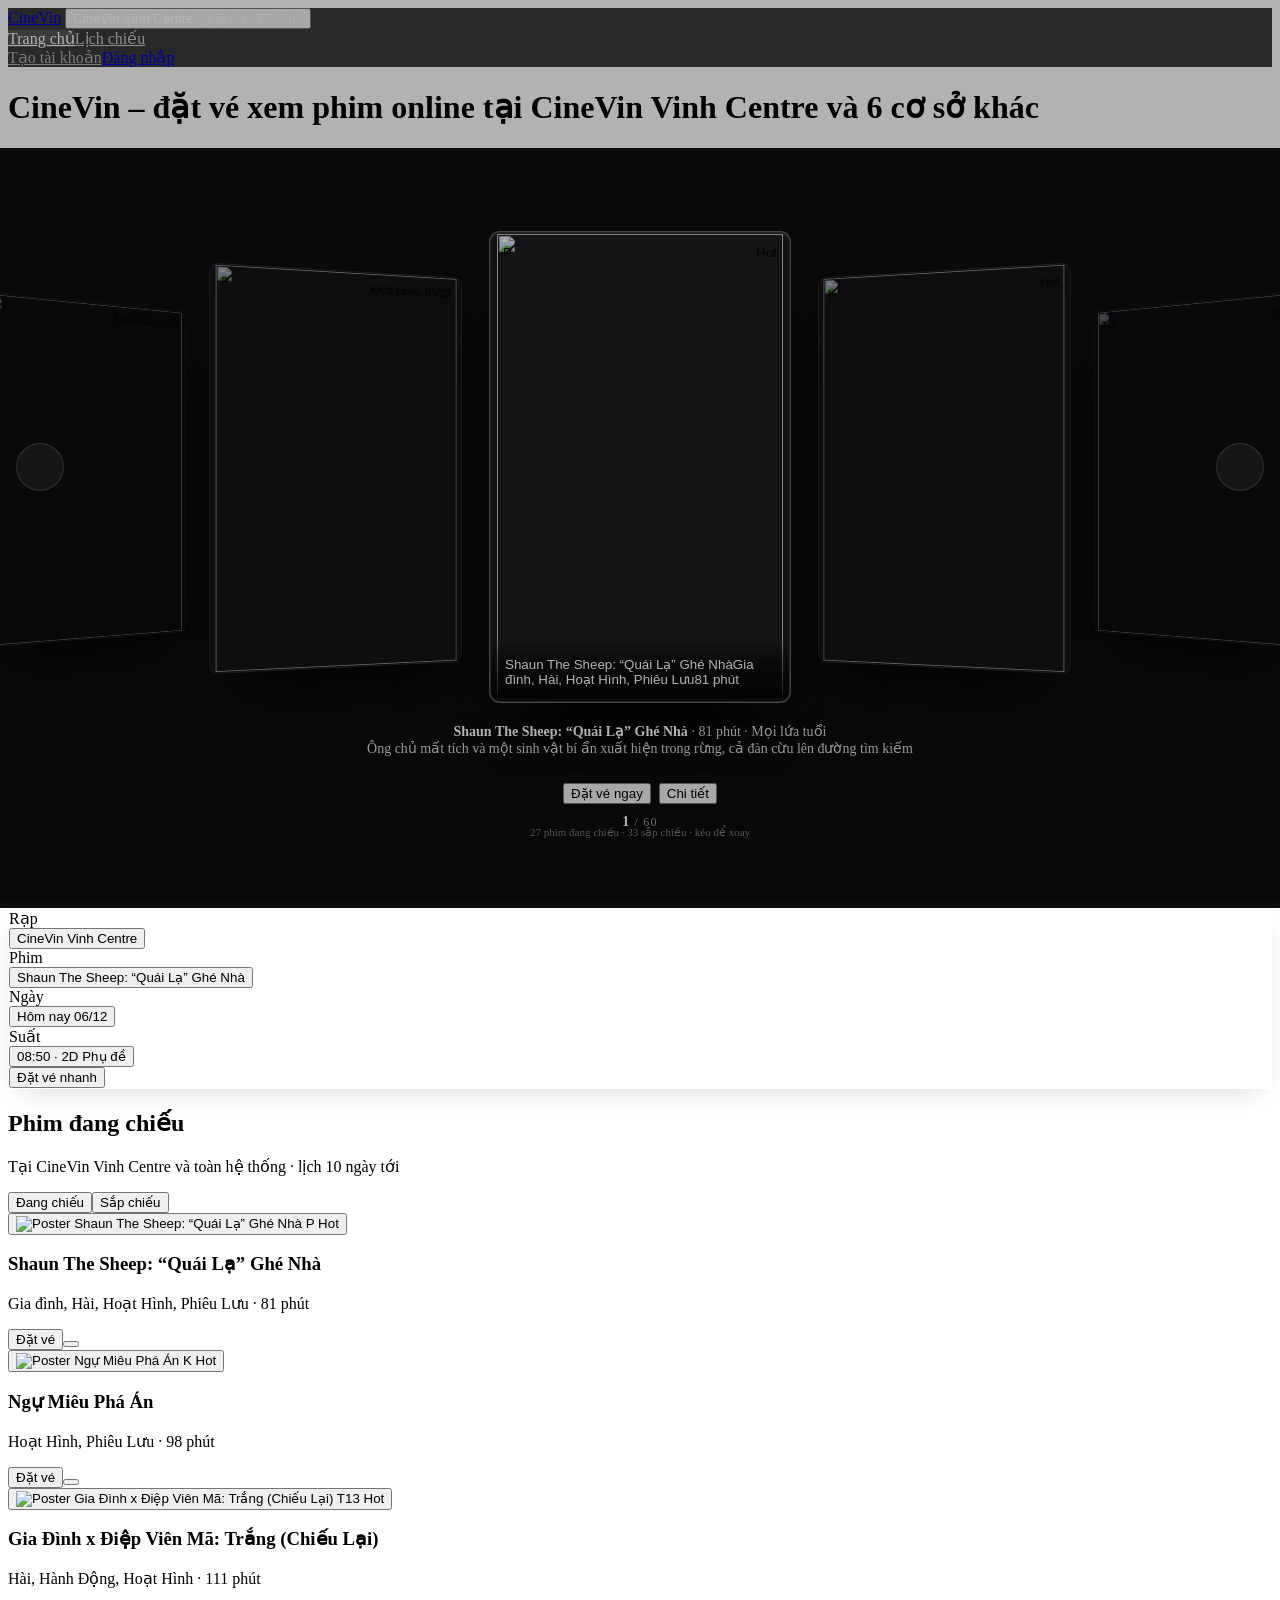
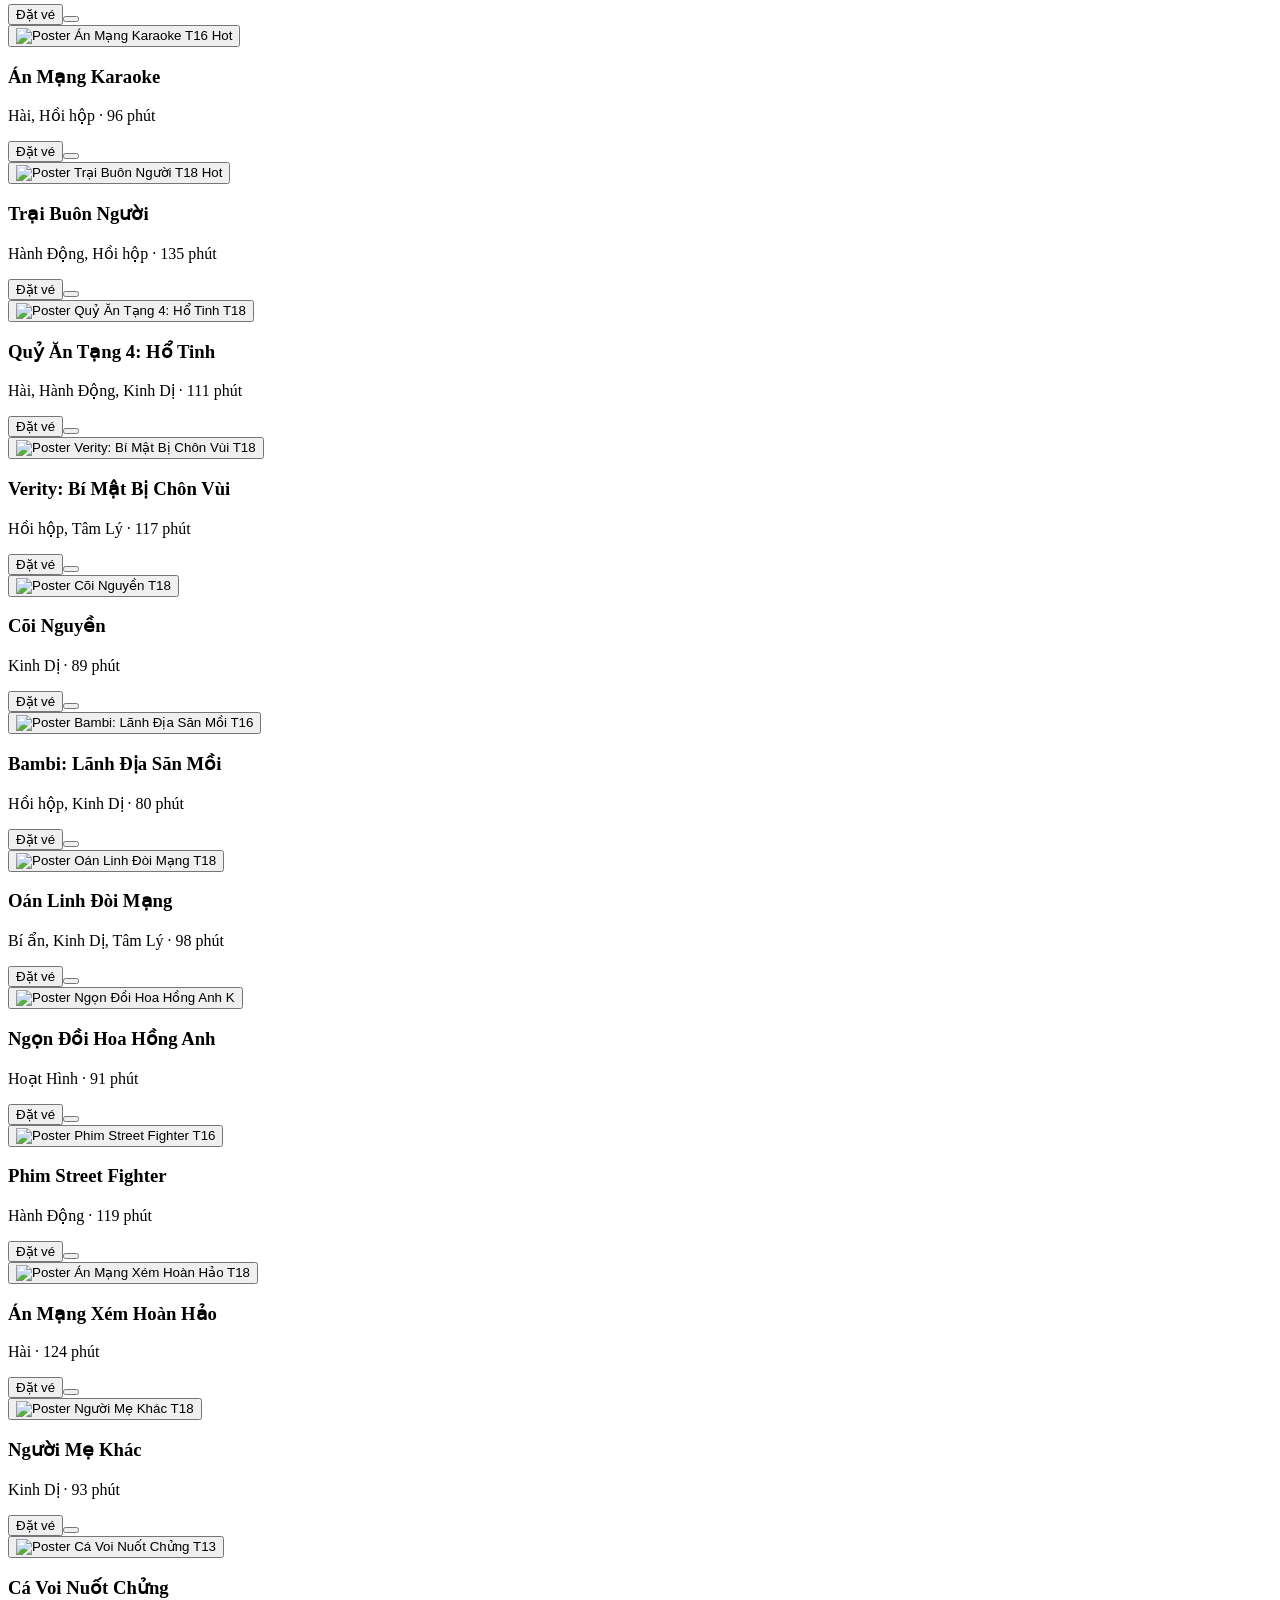
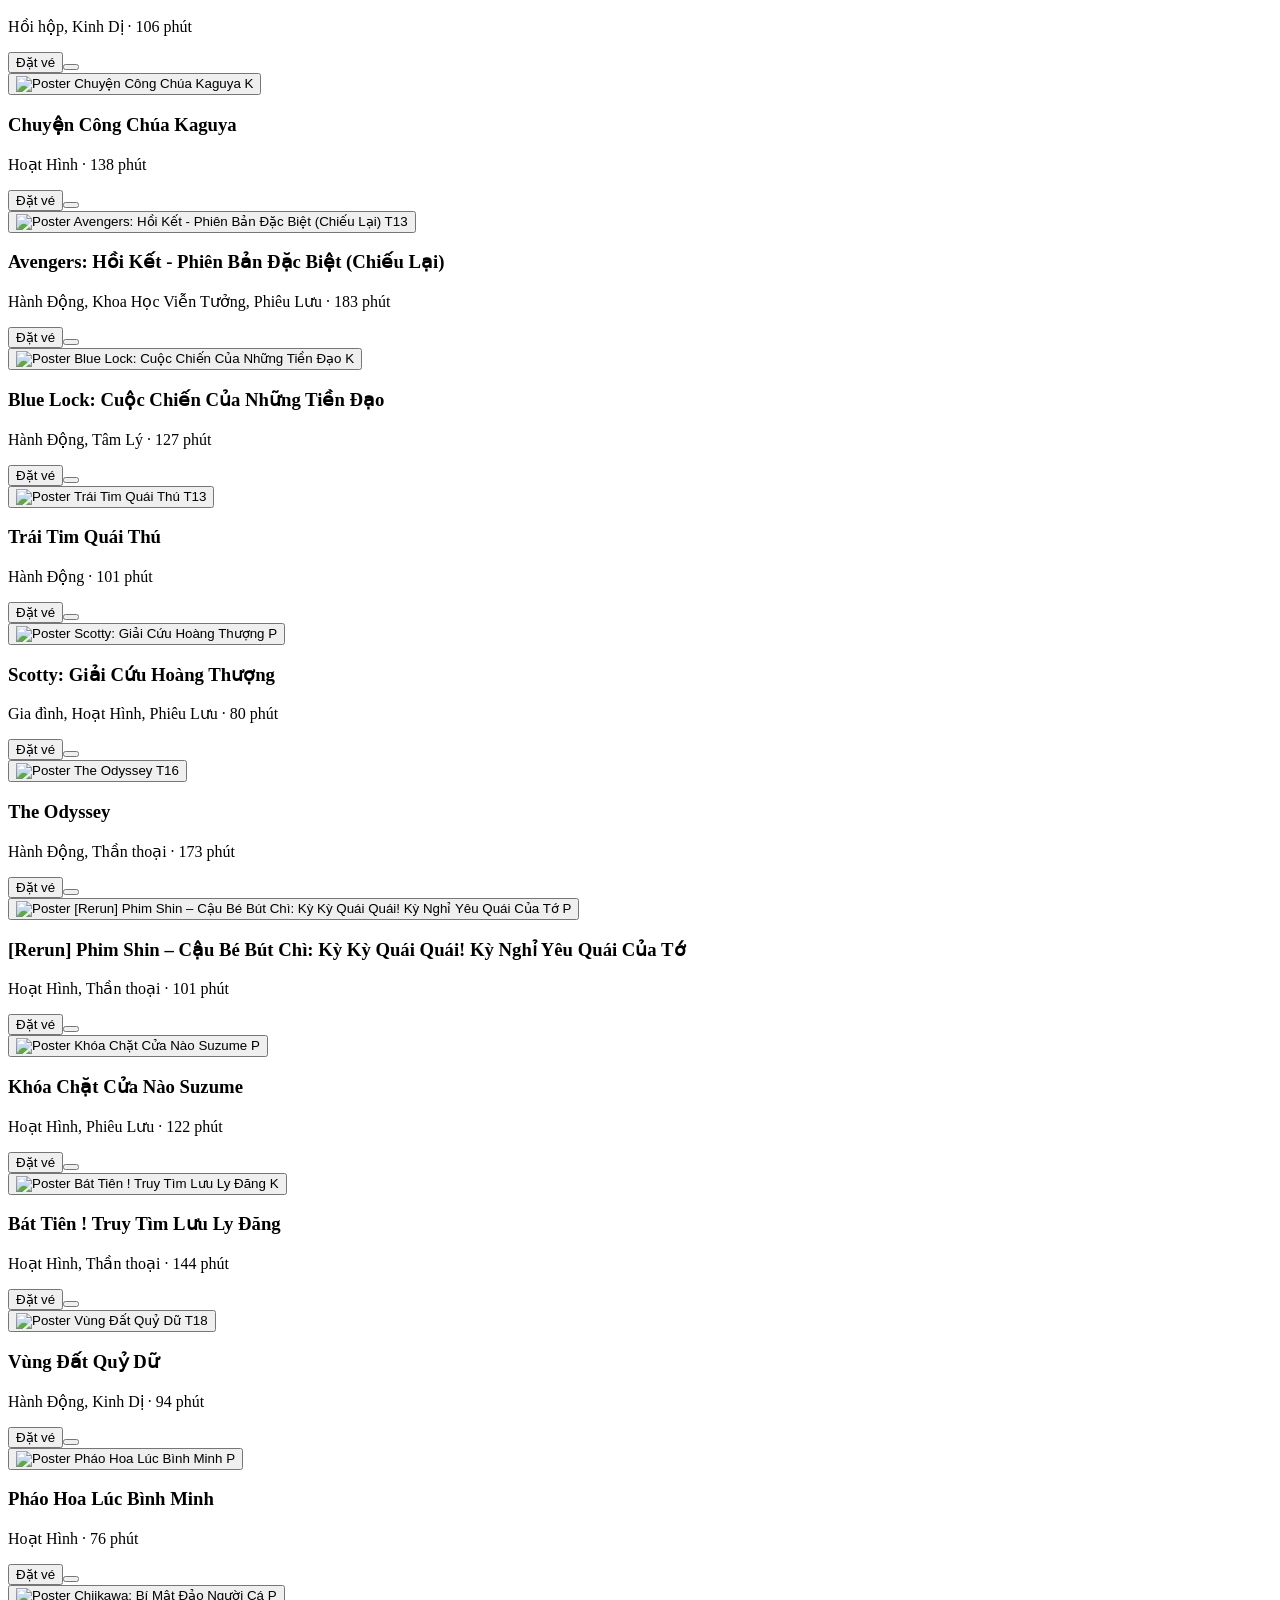
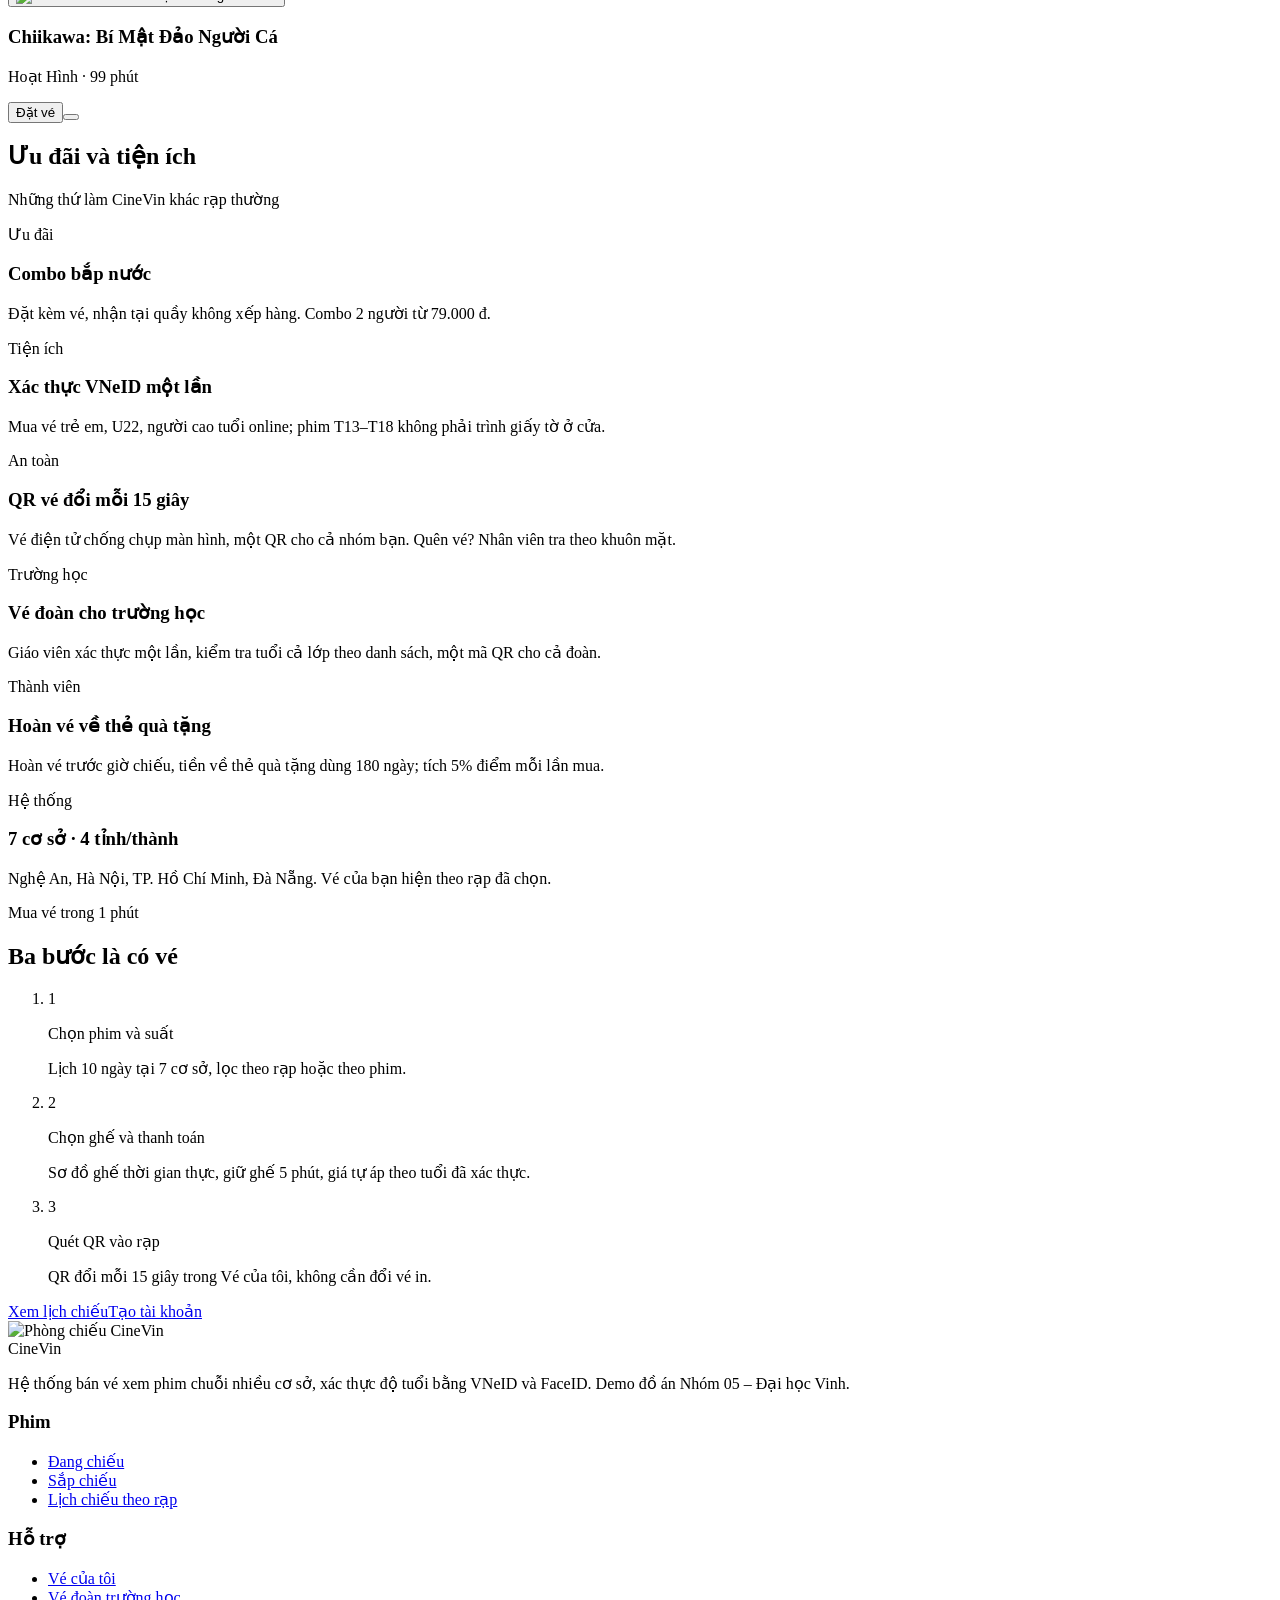
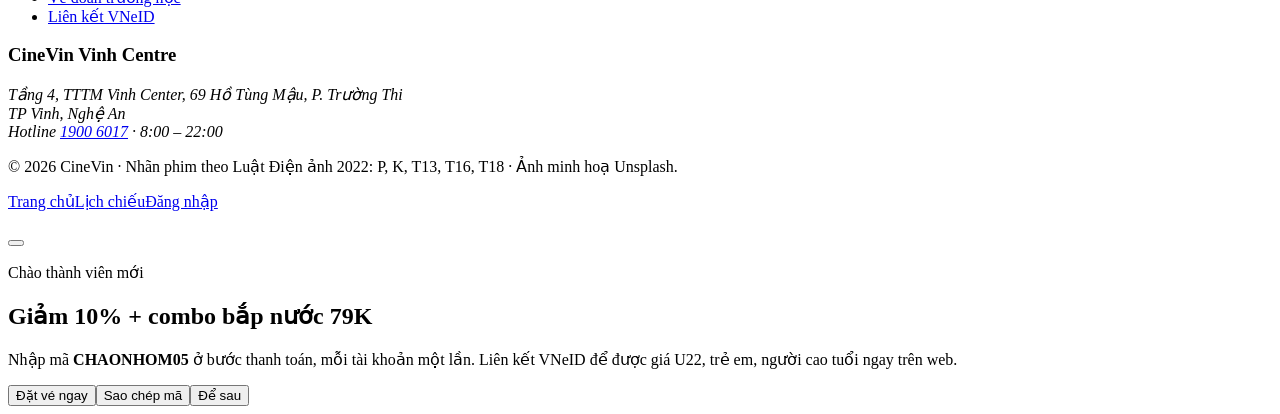
==== index.html @ 67e88250 "Hết nháy khi F5: khởi tạo dải xoay đúng (không tự chuyển phim ngay), thẻ không trượt lại khi vẽ lại," ====
<!doctype html>
<html lang="vi">
<head>
<meta charset="utf-8">
<meta name="viewport" content="width=device-width,initial-scale=1,viewport-fit=cover">
<meta name="theme-color" content="#f4f4f6">
<title>CineVin – Đặt vé xem phim online, lịch chiếu 7 rạp</title>
<meta name="description" content="Đặt vé xem phim online tại CineVin: lịch chiếu 10 ngày ở 7 cơ sở (Vinh, Hà Nội, TP.HCM, Đà Nẵng), chọn ghế thời gian thực, giá theo độ tuổi với VNeID, QR vé chống chụp màn hình, vé đoàn trường học.">
<meta name="keywords" content="đặt vé xem phim, lịch chiếu phim, rạp chiếu phim Vinh, CineVin, vé xem phim online, combo bắp nước, vé đoàn học sinh">
<meta name="robots" content="index,follow">
<link rel="canonical" href="https://clonetest222.github.io/faceid_demo/">
<meta property="og:type" content="website">
<meta property="og:title" content="CineVin – Đặt vé xem phim online">
<meta property="og:description" content="Lịch chiếu 10 ngày tại 7 rạp, chọn ghế thời gian thực, ưu đãi combo bắp nước và mã CHAONHOM05 giảm 10%.">
<meta property="og:url" content="https://clonetest222.github.io/faceid_demo/">
<meta property="og:image" content="https://images.unsplash.com/photo-1489599849927-2ee91cede3ba?w=1200&q=70&auto=format&fit=crop">
<meta property="og:locale" content="vi_VN">
<meta name="twitter:card" content="summary_large_image">
<script type="application/ld+json">{"@context":"https://schema.org","@type":"MovieTheater","name":"CineVin Vinh Centre","url":"https://clonetest222.github.io/faceid_demo/","telephone":"1900 6017","openingHours":"Mo-Su 08:00-22:00","address":{"@type":"PostalAddress","streetAddress":"Tầng 4, TTTM Vinh Center, 69 Hồ Tùng Mậu","addressLocality":"Thành phố Vinh","addressRegion":"Nghệ An","addressCountry":"VN"},"parentOrganization":{"@type":"Organization","name":"CineVin"}}</script>
<link rel="icon" href="data:image/svg+xml,%3Csvg xmlns='http://www.w3.org/2000/svg' viewBox='0 0 32 32'%3E%3Crect width='32' height='32' rx='8' fill='%23d6303a'/%3E%3Cpath d='M9 13h14v9a2 2 0 0 1-2 2H11a2 2 0 0 1-2-2zM9 13l12.5-4.5M13 11.5l2 2.5M17.5 10l2 2.5' stroke='white' stroke-width='2' fill='none' stroke-linecap='round' stroke-linejoin='round'/%3E%3C/svg%3E">
<link rel="preconnect" href="https://fonts.googleapis.com">
<link rel="preconnect" href="https://fonts.gstatic.com" crossorigin>
<link rel="stylesheet" href="https://fonts.googleapis.com/css2?family=Be+Vietnam+Pro:wght@400;500;600;700&display=swap">
<script src="https://cdn.jsdelivr.net/npm/@tailwindcss/browser@4"></script>
<style type="text/tailwindcss">
  /* ===== KHỐI ĐỔI THƯƠNG HIỆU – màu nhấn ở --primary, font ở --app-font. Ngoài khối này không rải mã màu. ===== */
  :root {
    color-scheme: light;
    --app-font: "Be Vietnam Pro", ui-sans-serif, system-ui, sans-serif;
    --primary: #d6303a;            /* đỏ CineVin, chữ trắng trên nền này 4.8:1 */
    --primary-hover: #df5059;
    --primary-foreground: #ffffff;
    --primary-light: #d6303a14;
    --background: #f4f4f6; --surface: #ffffff; --foreground: #2c2c2c; --muted: #707070;
    --border: #f0f0f2; --border-strong: #eaeaea;
    --surface-overlay: #ffffff;
    --elevation-popover: 0 10px 15px -3px rgb(0 0 0 / 0.1), 0 4px 6px -4px rgb(0 0 0 / 0.1);
    --elevation-modal: 0 20px 25px -5px rgb(0 0 0 / 0.1), 0 8px 10px -6px rgb(0 0 0 / 0.1);
    --item-hover: #f4f4f6; --chart-fill: var(--primary);
    --secondary: #e7e8ec; --secondary-hover: #dbdce2; --background-hover: #e7e7ea; --surface-hover: #f8f8fa;
    --button-hover-surface: #f1f1f3; --button-hover-page: #e4e4e7; --button-hover: var(--button-hover-page);
    --shadow-segment-track: inset 0 0 0 1px rgb(0 0 0 / 0.05), inset 0 1px 2px rgb(0 0 0 / 0.04);
    --shadow-segment-thumb: 0 0 0 1px rgb(0 0 0 / 0.04), 0 1px 2px rgb(0 0 0 / 0.06), 0 2px 6px -2px rgb(0 0 0 / 0.08);
    --ring-focus: rgba(214, 48, 58, 0.12); --border-focus: var(--primary);
    --danger: #c70036; --danger-bg: rgb(255 32 86 / 0.1);
    --error: #fb2c36; --error-text: #e7000b; --error-bg: #fef2f2; --error-border: #ffc9c9; --error-strong: #c10007;
    --success-bg: #ecfdf5; --success: #007a55; --warning-bg: #fffbeb; --warning: #bb4d00;
    --neutral-bg: #f4f4f5; --neutral: #52525c;
    --radius: 0.75rem;
  }
  /* ===== HẾT KHỐI ĐỔI THƯƠNG HIỆU ===== */
  @theme inline {
    --font-sans: var(--app-font);
    --color-primary: var(--primary); --color-primary-hover: var(--primary-hover); --color-primary-foreground: var(--primary-foreground); --color-primary-light: var(--primary-light);
    --color-background: var(--background); --color-background-hover: var(--background-hover); --color-surface: var(--surface); --color-surface-hover: var(--surface-hover);
    --color-surface-overlay: var(--surface-overlay); --color-item-hover: var(--item-hover); --color-foreground: var(--foreground); --color-muted: var(--muted);
    --color-border: var(--border); --color-border-strong: var(--border-strong); --color-chart-fill: var(--chart-fill);
    --color-secondary: var(--secondary); --color-secondary-hover: var(--secondary-hover); --color-button-hover: var(--button-hover);
    --color-success: var(--success); --color-success-bg: var(--success-bg); --color-warning: var(--warning); --color-warning-bg: var(--warning-bg);
    --color-err: var(--error-strong); --color-err-bg: var(--error-bg); --color-err-border: var(--error-border); --color-neutral: var(--neutral); --color-neutral-bg: var(--neutral-bg);
    --border-color-focus: var(--border-focus); --ring-color-focus: var(--ring-focus);
    --shadow-popover: var(--elevation-popover); --shadow-modal: var(--elevation-modal);
  }
  .bg-surface *, .bg-surface-overlay * { --button-hover: var(--button-hover-surface); }
</style>
<link rel="stylesheet" href="css/app.css">
</head>
<body class="bg-background font-sans text-sm text-foreground">
<div id="app"></div>
<script>/* vào trang chủ: vẽ sẵn thanh đầu + khối hero tối để không loé trắng trước khi JS dựng trang */
if (!location.hash || location.hash.indexOf("#/home") === 0) document.getElementById("app").innerHTML = '<div style="height:4rem;background:rgb(15 15 18 / .95)"></div><div style="height:min(calc(100svh - 4rem),760px);min-height:560px;background:#0d0d10"></div>';</script>
<div id="modal-root"></div>
<div id="toast-root" aria-live="polite"></div>
<noscript><p style="padding:16px">Trang cần bật JavaScript.</p></noscript>

<script src="https://cdn.jsdelivr.net/npm/lucide@0.469.0/dist/umd/lucide.min.js"></script>
<script src="https://cdnjs.cloudflare.com/ajax/libs/qrcode-generator/1.4.4/qrcode.min.js"></script>
<script src="https://unpkg.com/peerjs@1.5.4/dist/peerjs.min.js"></script>
<script src="https://cdn.jsdelivr.net/npm/jsqr@1.4.0/dist/jsQR.js"></script>
<script src="https://cdn.jsdelivr.net/npm/@supabase/supabase-js@2.117.2/dist/umd/supabase.js"></script>
<script src="js/config.js"></script>
<script src="js/util.js"></script>
<script src="js/ui.js"></script>
<script src="js/remote.js"></script>
<script src="js/auth.js"></script>
<script src="js/face.js"></script>
<script src="js/haar.js"></script>
<script src="js/passkey.js"></script>
<script src="js/nfc.js"></script>
<script src="js/pair.js"></script>
<script src="js/scan.js"></script>
<script src="js/films-cgv.js"></script>
<script src="js/data.js"></script>
<script src="js/views-customer.js"></script>
<script src="js/views-home.js"></script>
<script src="js/views-staff.js"></script>
<script src="js/views-hr.js"></script>
<script src="js/views-lab.js"></script>
<script src="js/agecheck.js"></script>
<script src="js/app.js"></script>
</body>
</html>
---- css/app.css ----
/* CineVin – phần CSS không viết được bằng class Tailwind: thanh cuộn, chuyển động, khung camera, watermark QR.
   Màu chỉ lấy từ token khai trong index.html. */
body { -webkit-font-smoothing: antialiased; -moz-osx-font-smoothing: grayscale; }
#app :focus-visible, #modal-root :focus-visible { outline: none; }

/* thanh cuộn tự ẩn (I18) */
* { --scrollbar-thumb: transparent; }
*:hover { --scrollbar-thumb: color-mix(in srgb, var(--foreground) 16%, transparent); }
::-webkit-scrollbar { width: 4px; height: 4px; }
::-webkit-scrollbar-track { background: transparent; }
::-webkit-scrollbar-thumb { background: var(--scrollbar-thumb); border-radius: 9999px; }
.scrollbar-clean { scrollbar-width: none; }
.scrollbar-clean::-webkit-scrollbar { display: none; }

/* khung chờ tải */
.skel { background: linear-gradient(90deg, var(--secondary) 0%, var(--background) 50%, var(--secondary) 100%); background-size: 200% 100%; animation: sk 1.2s linear infinite; }
@keyframes sk { from { background-position: 200% 0; } to { background-position: 0 0; } }

/* QR vé: sọc watermark chạy liên tục – ảnh chụp màn hình thì sọc đứng yên, đồng hồ dưới mã cũng đứng */
.qr-wm { background-image: repeating-linear-gradient(-30deg, transparent 0 34px, color-mix(in srgb, var(--primary) 9%, transparent) 34px 36px); animation: wm 6s linear infinite; }
@keyframes wm { from { background-position: 0 0; } to { background-position: 180px 120px; } }
.qr-box svg { width: 100%; height: 100%; display: block; }
.ring-count { transition: stroke-dashoffset 1s linear; }

/* lớp nổi: modal giữa màn (≥ sm), sheet từ đáy (điện thoại); panel trượt trái cho menu quản lý */
.ov-scrim { position: fixed; inset: 0; z-index: 60; background: rgb(0 0 0 / .3); animation: fade .2s ease-out; }
.ov-dialog { animation: rise .32s cubic-bezier(.32,.72,0,1); }
@keyframes fade { from { opacity: 0; } }
@keyframes rise { from { transform: translateY(16px); opacity: 0; } }
.drawer { position: fixed; inset: 0 auto 0 0; z-index: 50; width: 280px; translate: -100% 0; transition: translate .35s cubic-bezier(.32,.72,0,1); }
.drawer-scrim { position: fixed; inset: 0; z-index: 49; background: rgb(0 0 0 / .15); opacity: 0; pointer-events: none; transition: opacity .35s; }
body[data-menu-open] .drawer { translate: 0 0; }
body[data-menu-open] .drawer-scrim { opacity: 1; pointer-events: auto; }
@media (prefers-reduced-motion: reduce) { .ov-scrim, .ov-dialog, .qr-wm, .skel { animation: none; } .drawer, .drawer-scrim { transition: none; } }

/* toast */
#toast-root { position: fixed; left: 50%; bottom: 88px; z-index: 80; translate: -50% 0; display: grid; gap: 8px; width: max-content; max-width: calc(100vw - 32px); }
@media (min-width: 1024px) { #toast-root { bottom: 24px; } }

/* camera khuôn mặt / quét QR */
.cam-stage { position: relative; overflow: hidden; border-radius: 16px; background: #1c1c1e; }
.cam-stage video, .cam-stage img, .cam-stage canvas { position: absolute; inset: 0; width: 100%; height: 100%; object-fit: cover; }
.cam-stage.mirror video, .cam-stage.mirror canvas { transform: scaleX(-1); }
.cam-stage .frame { position: absolute; inset: 18%; border: 2px solid rgb(255 255 255 / .85); border-radius: 18px; pointer-events: none; }
.face-oval { position: absolute; inset: 10% 20%; border: 3px solid rgb(255 255 255 / .7); border-radius: 50%; pointer-events: none; transition: border-color .2s; }
.cam-stage[data-state="ok"] .face-oval { border-color: var(--success); }
.cam-stage[data-state="bad"] .face-oval { border-color: var(--error); }
.cam-stage[data-state="track"] .face-oval { border-color: #fff; }

/* ô chọn tệp kéo thả */
.drop[data-over] { border-color: var(--primary); background: var(--primary-light); }

/* glassmorphism: thanh đầu/đáy trang và khối đặt vé nhanh (mờ nền, viền sáng); khối chữ trên ảnh hero dùng bản tối */
.glass-bar { background: color-mix(in srgb, var(--surface) 78%, transparent); -webkit-backdrop-filter: saturate(160%) blur(14px); backdrop-filter: saturate(160%) blur(14px); }
.glass { background: color-mix(in srgb, var(--surface) 72%, transparent); -webkit-backdrop-filter: saturate(160%) blur(18px); backdrop-filter: saturate(160%) blur(18px); border: 1px solid color-mix(in srgb, #fff 70%, transparent); box-shadow: 0 10px 30px -12px rgb(0 0 0 / .18); }
.glass-dark { background: rgb(18 18 22 / .42); -webkit-backdrop-filter: blur(14px); backdrop-filter: blur(14px); border: 1px solid rgb(255 255 255 / .18); }
.hero-slide img { transform: scale(1.02); transition: transform 7s ease-out; }
.hero-slide:not(.opacity-0) img { transform: scale(1.08); }
@media (prefers-reduced-motion: reduce) { .hero-slide img, .hero-slide { transition: none; } }

/* hero coverflow theo mẫu Voyage: nền ảnh phim làm mờ, 5 poster phối cảnh, tiêu đề lớn đè thẻ giữa */
.hdr-dark { background: rgb(15 15 18 / .82); color: #fff; border-color: rgb(255 255 255 / .1); }
.hdr-dark nav a { color: rgb(255 255 255 / .72); } .hdr-dark nav a:hover { background: rgb(255 255 255 / .1); color: #fff; }
.hdr-dark nav a[aria-current] { background: rgb(255 255 255 / .14); color: #fff; }
.hdr-dark [data-act="cinema-pick"] { color: #fff; } .hdr-dark [data-act="cinema-pick"]:hover { background: rgb(255 255 255 / .1); } .hdr-dark [data-act="cinema-pick"] .text-muted { color: rgb(255 255 255 / .6); }
.hdr-dark .text-muted { color: rgb(255 255 255 / .6); } .hdr-dark a.hover\:bg-item-hover:hover { background: rgb(255 255 255 / .1); }
.cf-hero { position: relative; left: 50%; width: 100vw; transform: translateX(-50%); height: min(calc(100svh - 4rem), 760px); min-height: 560px; margin-bottom: 0; overflow: hidden; background: #0d0d10; color: #fff; }
.cf-bg { position: absolute; inset: 0; }
.cf-bg-img { position: absolute; inset: -8%; width: 116%; height: 116%; object-fit: cover; filter: blur(28px) brightness(.38) saturate(1.1); opacity: 0; transition: opacity 1s ease; }
.cf-bg-img.is-on { opacity: 1; }
.cf-bg::after { content: ""; position: absolute; inset: 0; background: linear-gradient(to bottom, rgb(13 13 16 / .55), transparent 30%, transparent 70%, rgb(13 13 16 / .85)); }
.cf-stage { position: absolute; inset: 0; perspective: 1500px; perspective-origin: 50% 45%; touch-action: pan-y; user-select: none; cursor: grab; }
.cf-stage:active { cursor: grabbing; }
.cf-card { position: absolute; left: 50%; top: 42%; width: 300px; height: 470px; border-radius: 10px; overflow: hidden; background: #1c1c20; box-shadow: 0 40px 80px -24px rgb(0 0 0 / .9); border: 1px solid rgb(255 255 255 / .12); will-change: transform, filter, opacity; cursor: pointer; backface-visibility: hidden; opacity: 0; }
.cf-hero.is-ready .cf-card { transition: opacity .25s; }   /* thẻ chỉ hiện sau khi đã đặt đúng vị trí → không trượt từ giữa khi vẽ lại */
.cf-card img { width: 100%; height: 100%; object-fit: cover; display: block; pointer-events: none; }
.cf-card .cf-badge-l { position: absolute; left: 12px; top: 12px; } .cf-card .cf-badge-r { position: absolute; right: 12px; top: 12px; }
.cf-card.is-active { box-shadow: 0 0 0 1px rgb(255 255 255 / .35), 0 50px 100px -24px rgb(0 0 0 / .95); }
.cf-card .cf-cap { position: absolute; inset: auto 0 0 0; padding: 16px 14px 14px; text-align: left; color: #fff; background: linear-gradient(to top, rgb(0 0 0 / .88), rgb(0 0 0 / .4) 70%, transparent); opacity: 0; transition: opacity .18s; }
.cf-card.is-active .cf-cap { opacity: 1; }
.cf-overlay { position: absolute; left: 0; right: 0; bottom: 104px; z-index: 40; display: grid; justify-items: center; gap: 12px; padding: 0 16px; text-align: center; pointer-events: none; text-shadow: 0 2px 16px rgb(0 0 0 / .7); }
.cf-overlay > * { pointer-events: auto; }
.cf-kicker { font-size: 12px; letter-spacing: .2em; text-transform: uppercase; color: rgb(255 255 255 / .75); margin-bottom: 10px; }
.cf-title { font-size: clamp(34px, 5.2vw, 64px); line-height: 1.02; font-weight: 800; letter-spacing: .06em; text-transform: uppercase; text-wrap: balance; }
.cf-line { display: block; width: 56px; height: 2px; background: #fff; margin: 16px 0 14px; }
.cf-tag { font-size: 14px; color: rgb(255 255 255 / .85); max-width: 560px; text-wrap: pretty; } .cf-tag b { color: #fff; }
.cf-cta { display: flex; flex-wrap: wrap; justify-content: center; gap: 8px; }
/* đổi phim: chỉ mờ nhẹ 0,2 giây, không trễ từng dòng → chữ và nút không bao giờ biến mất */
.cf-in { animation: cfin .22s ease-out; }
@keyframes cfin { from { opacity: .35; } }
.cf-arrow { position: absolute; top: 42%; z-index: 45; transform: translateY(-50%); display: grid; place-items: center; width: 48px; height: 48px; border-radius: 9999px; color: #fff; background: rgb(255 255 255 / .08); border: 1px solid rgb(255 255 255 / .18); cursor: pointer; backdrop-filter: blur(6px); }
.cf-arrow:hover { background: rgb(255 255 255 / .2); } .cf-arrow-l { left: max(16px, calc(50vw - 640px)); } .cf-arrow-r { right: max(16px, calc(50vw - 640px)); }
.cf-dots { position: absolute; left: 0; right: 0; bottom: 78px; z-index: 45; display: flex; justify-content: center; gap: 8px; }
.cf-dots button { width: 8px; height: 8px; border-radius: 9999px; background: rgb(255 255 255 / .35); cursor: pointer; transition: all .3s; }
.cf-dots button[aria-selected="true"] { width: 12px; height: 12px; background: #fff; box-shadow: 0 0 0 4px rgb(255 255 255 / .15); }
.cf-counter { font-size: 12px; color: rgb(255 255 255 / .6); letter-spacing: .1em; } .cf-counter b { color: #fff; font-size: 14px; }
.cf-hint { position: absolute; left: 0; right: 0; bottom: 58px; z-index: 45; text-align: center; font-size: 11px; color: rgb(255 255 255 / .45); }
@media (max-width: 639px) { .cf-hero { height: min(calc(100svh - 4rem), 640px); min-height: 520px; } .cf-card { width: 190px; height: 300px; top: 38%; } .cf-overlay { bottom: 92px; } .cf-tag { font-size: 13px; } .cf-arrow { display: none; } }
@media (prefers-reduced-motion: reduce) { .cf-bg-img, .cf-in > * { transition: none; animation: none; } }

/* nút cuộn ‹ › cho dải ngày / dải poster: tròn, nền tối mờ như nút của hero, luôn hiện từ màn sm; điện thoại vuốt */
.strip-nav { position: absolute; top: 50%; z-index: 3; display: none; width: 34px; height: 34px; place-items: center; border-radius: 9999px; background: rgb(20 20 24 / .72); color: #fff; border: 1px solid rgb(255 255 255 / .22); cursor: pointer; transform: translateY(-50%); box-shadow: 0 4px 14px rgb(0 0 0 / .25); -webkit-backdrop-filter: blur(6px); backdrop-filter: blur(6px); transition: background .15s, opacity .2s; }
.strip-nav:hover { background: rgb(20 20 24 / .9); }
.strip-nav-l { left: -10px; } .strip-nav-r { right: -10px; }
.strip-posters .strip-nav { top: 72px; }
[data-strip-wrap][data-at-start] .strip-nav-l, [data-strip-wrap][data-at-end] .strip-nav-r { opacity: .25; pointer-events: none; }
@media (min-width: 640px) { .strip-nav { display: grid; } }

/* sơ đồ ghế: khung cuộn hai chiều, chặn pinch-zoom của trình duyệt để tự xử lý */
.seat-zoom-outer { overflow: auto; max-height: 70vh; padding: 4px 2px 8px; touch-action: pan-x pan-y; overscroll-behavior: contain; }
.seat-zoom-inner { transform-origin: 0 0; }
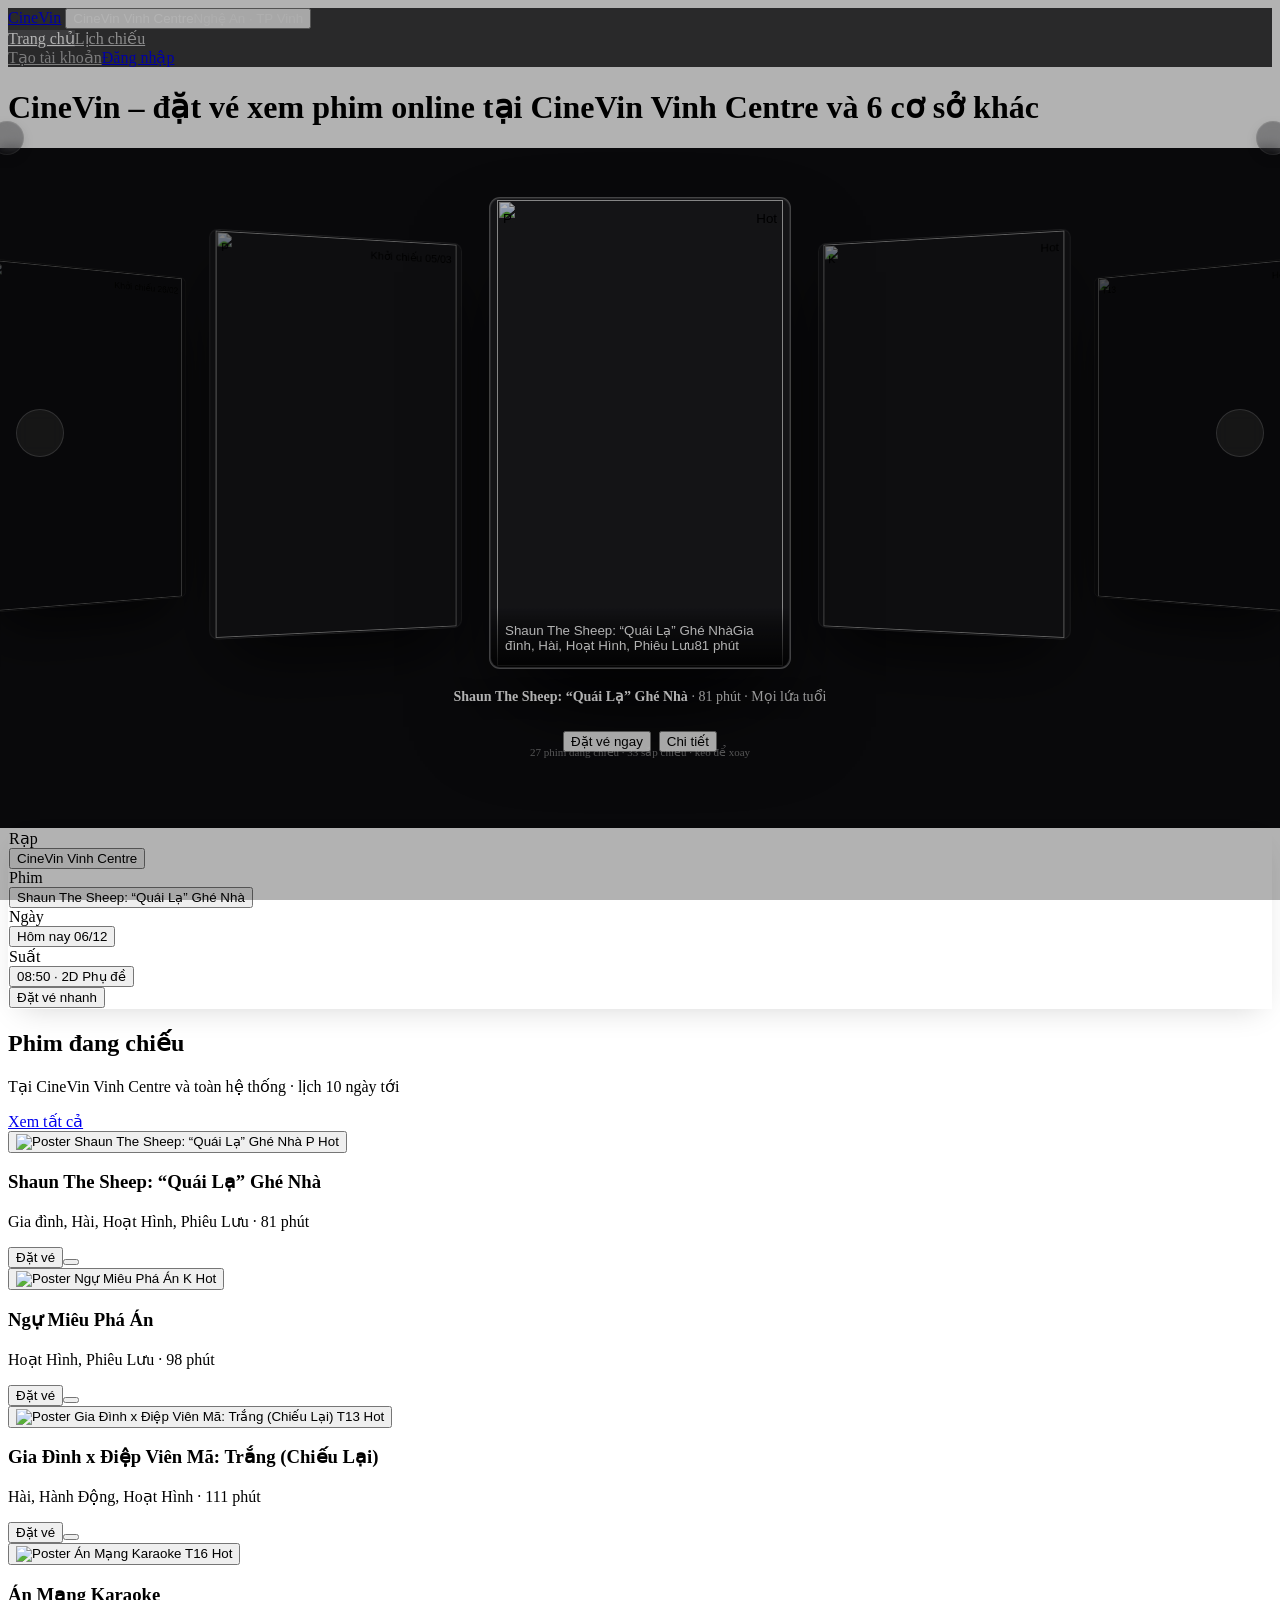
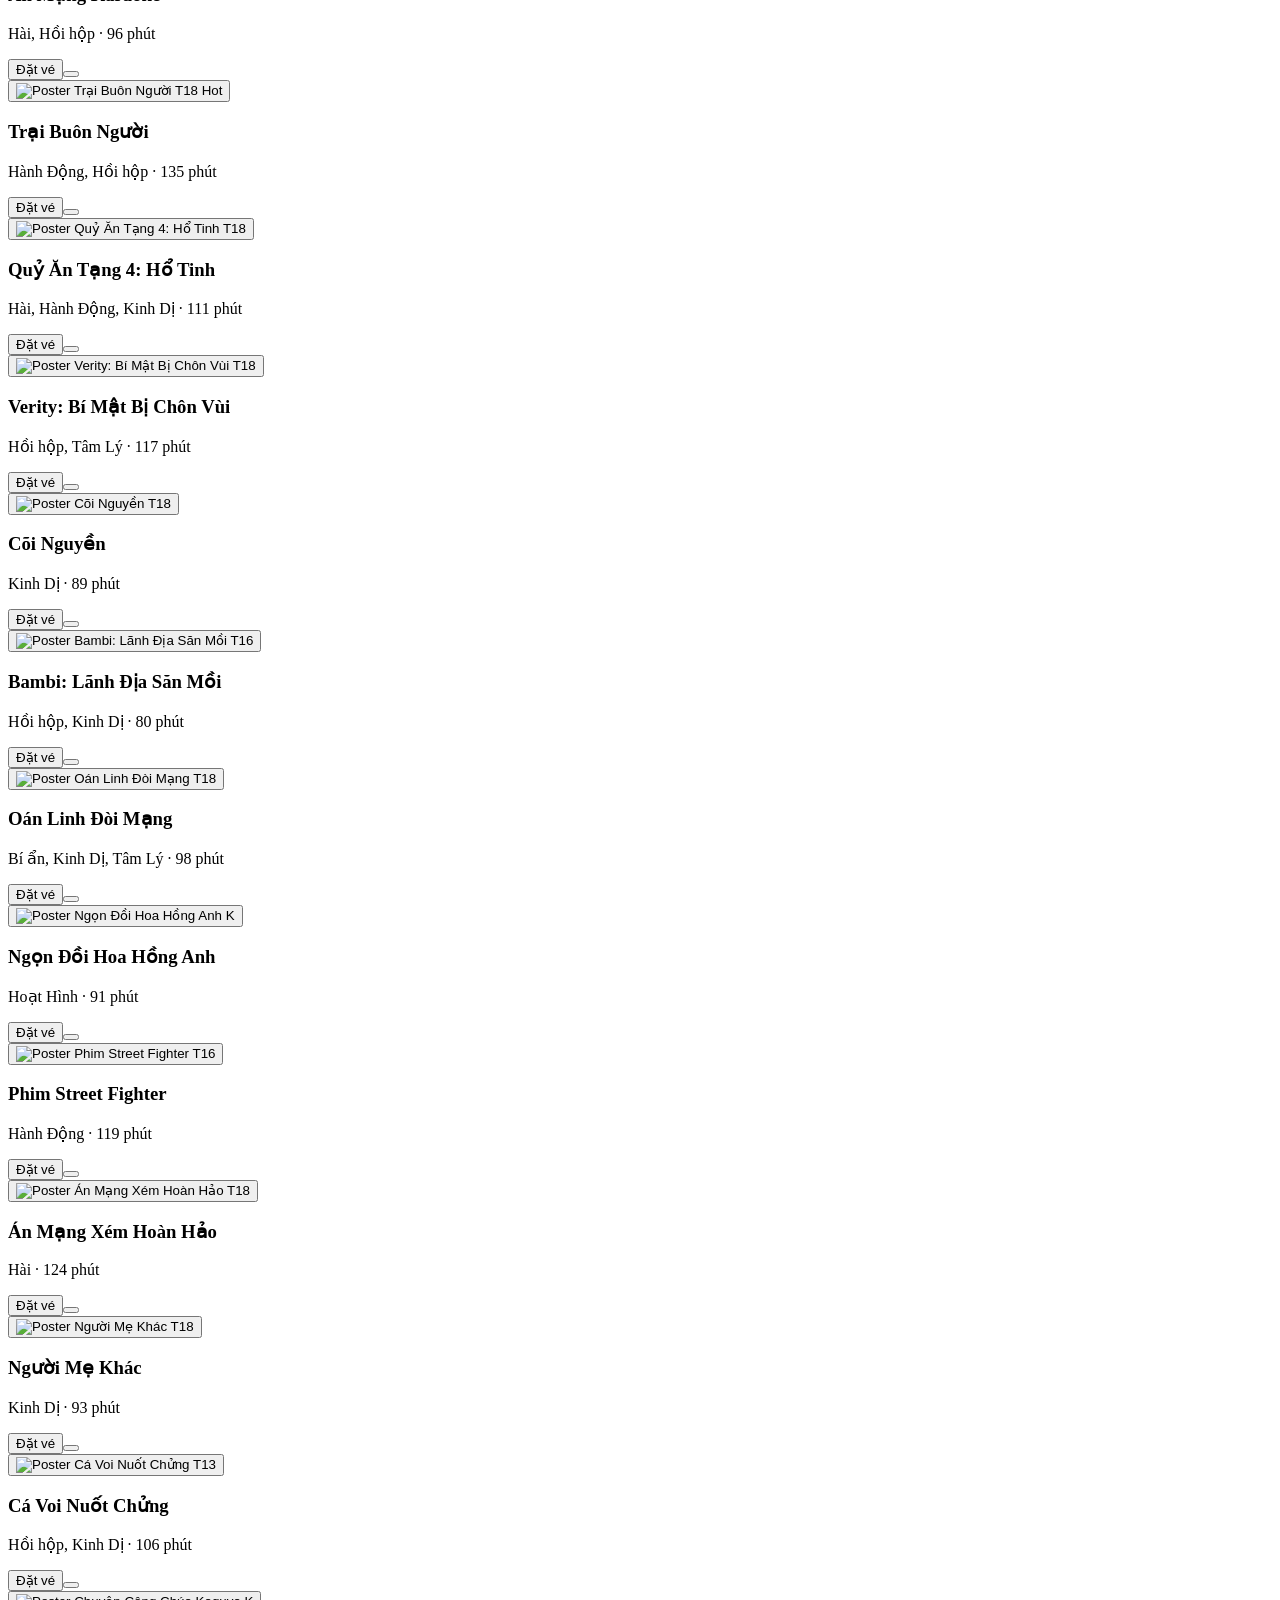
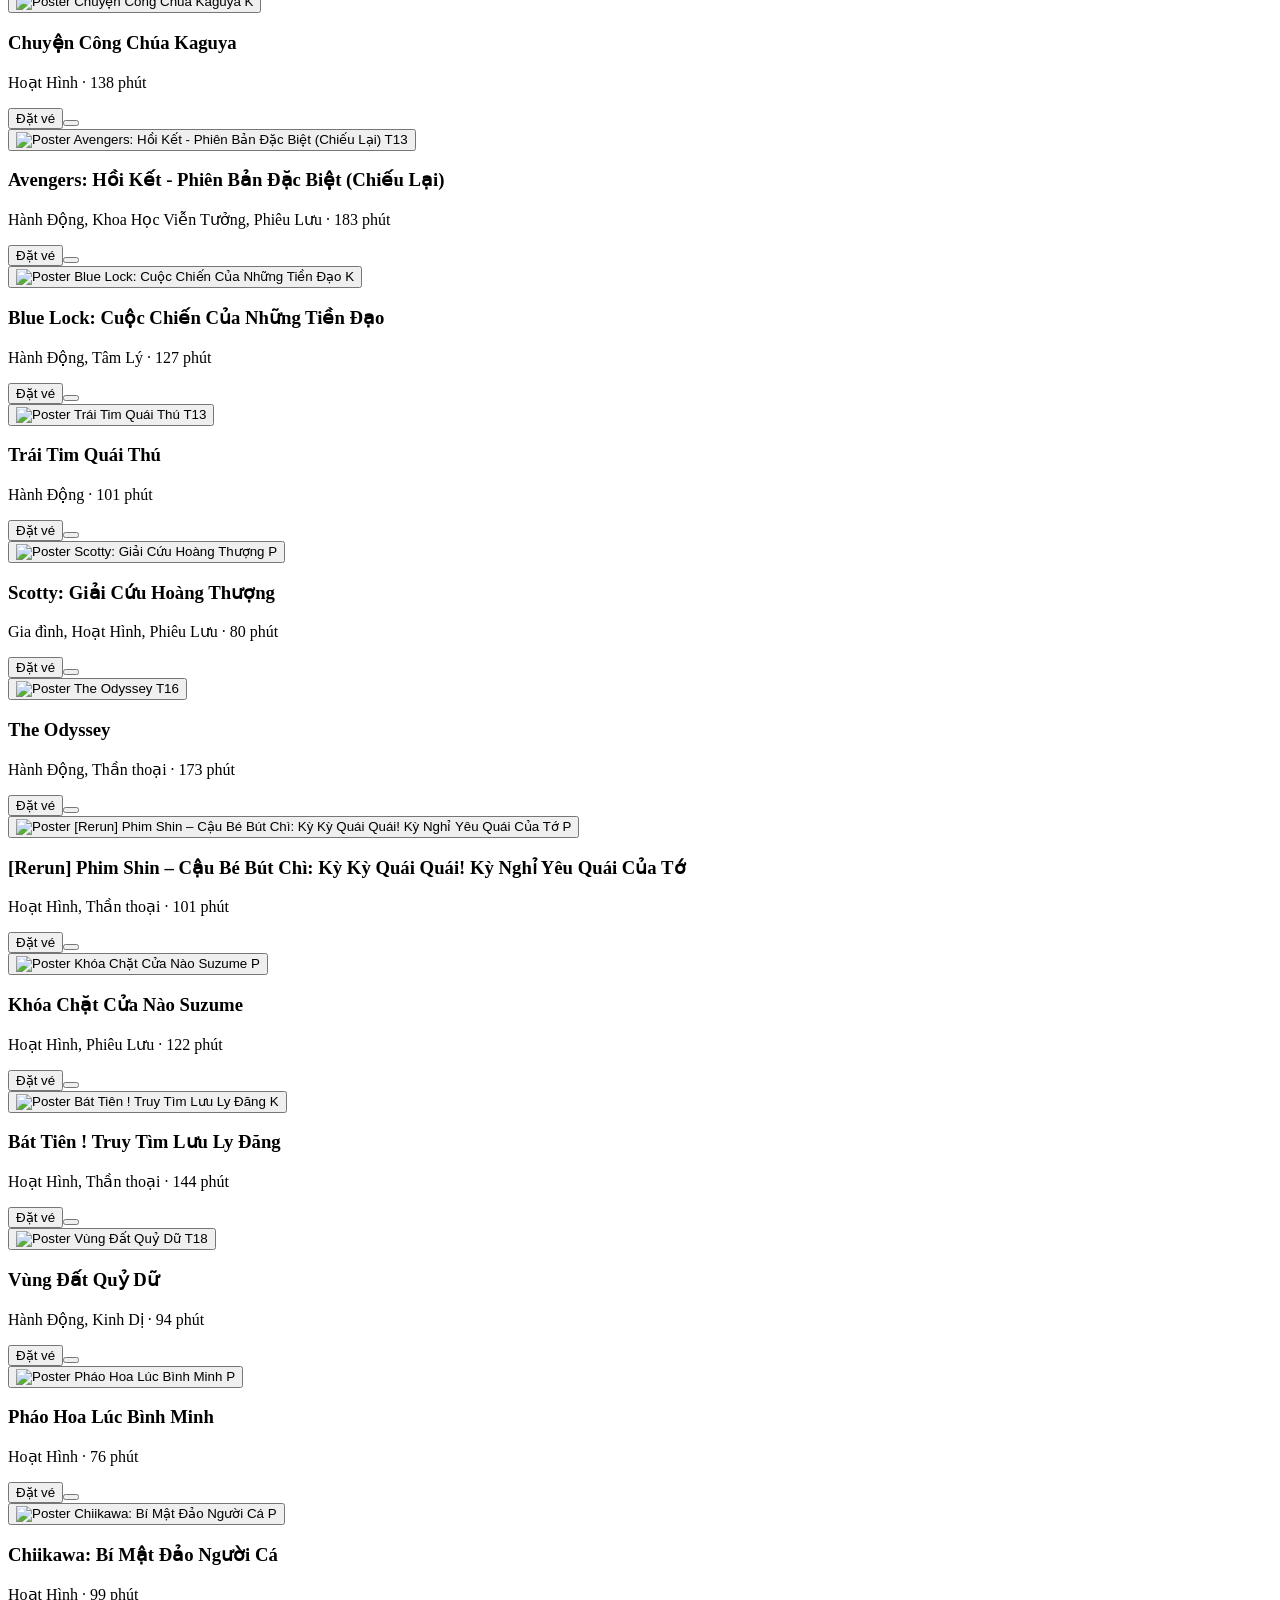
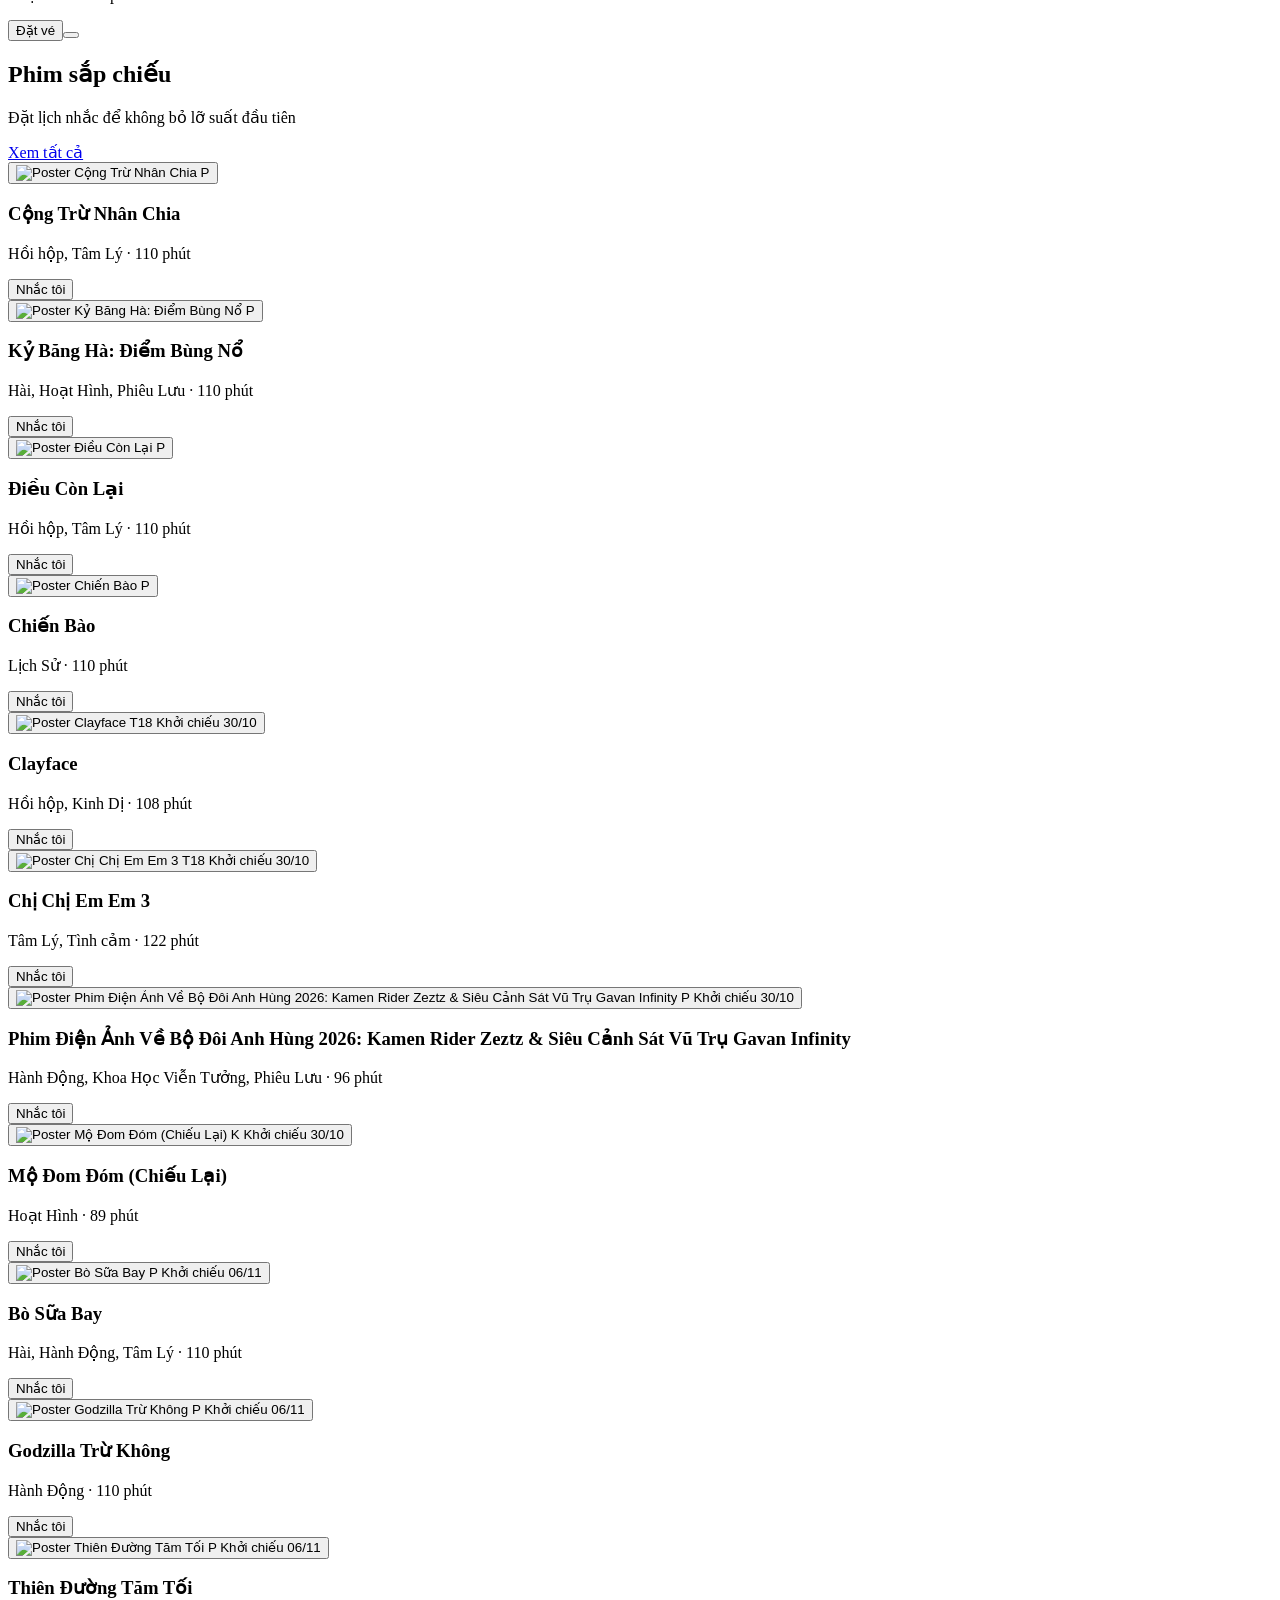
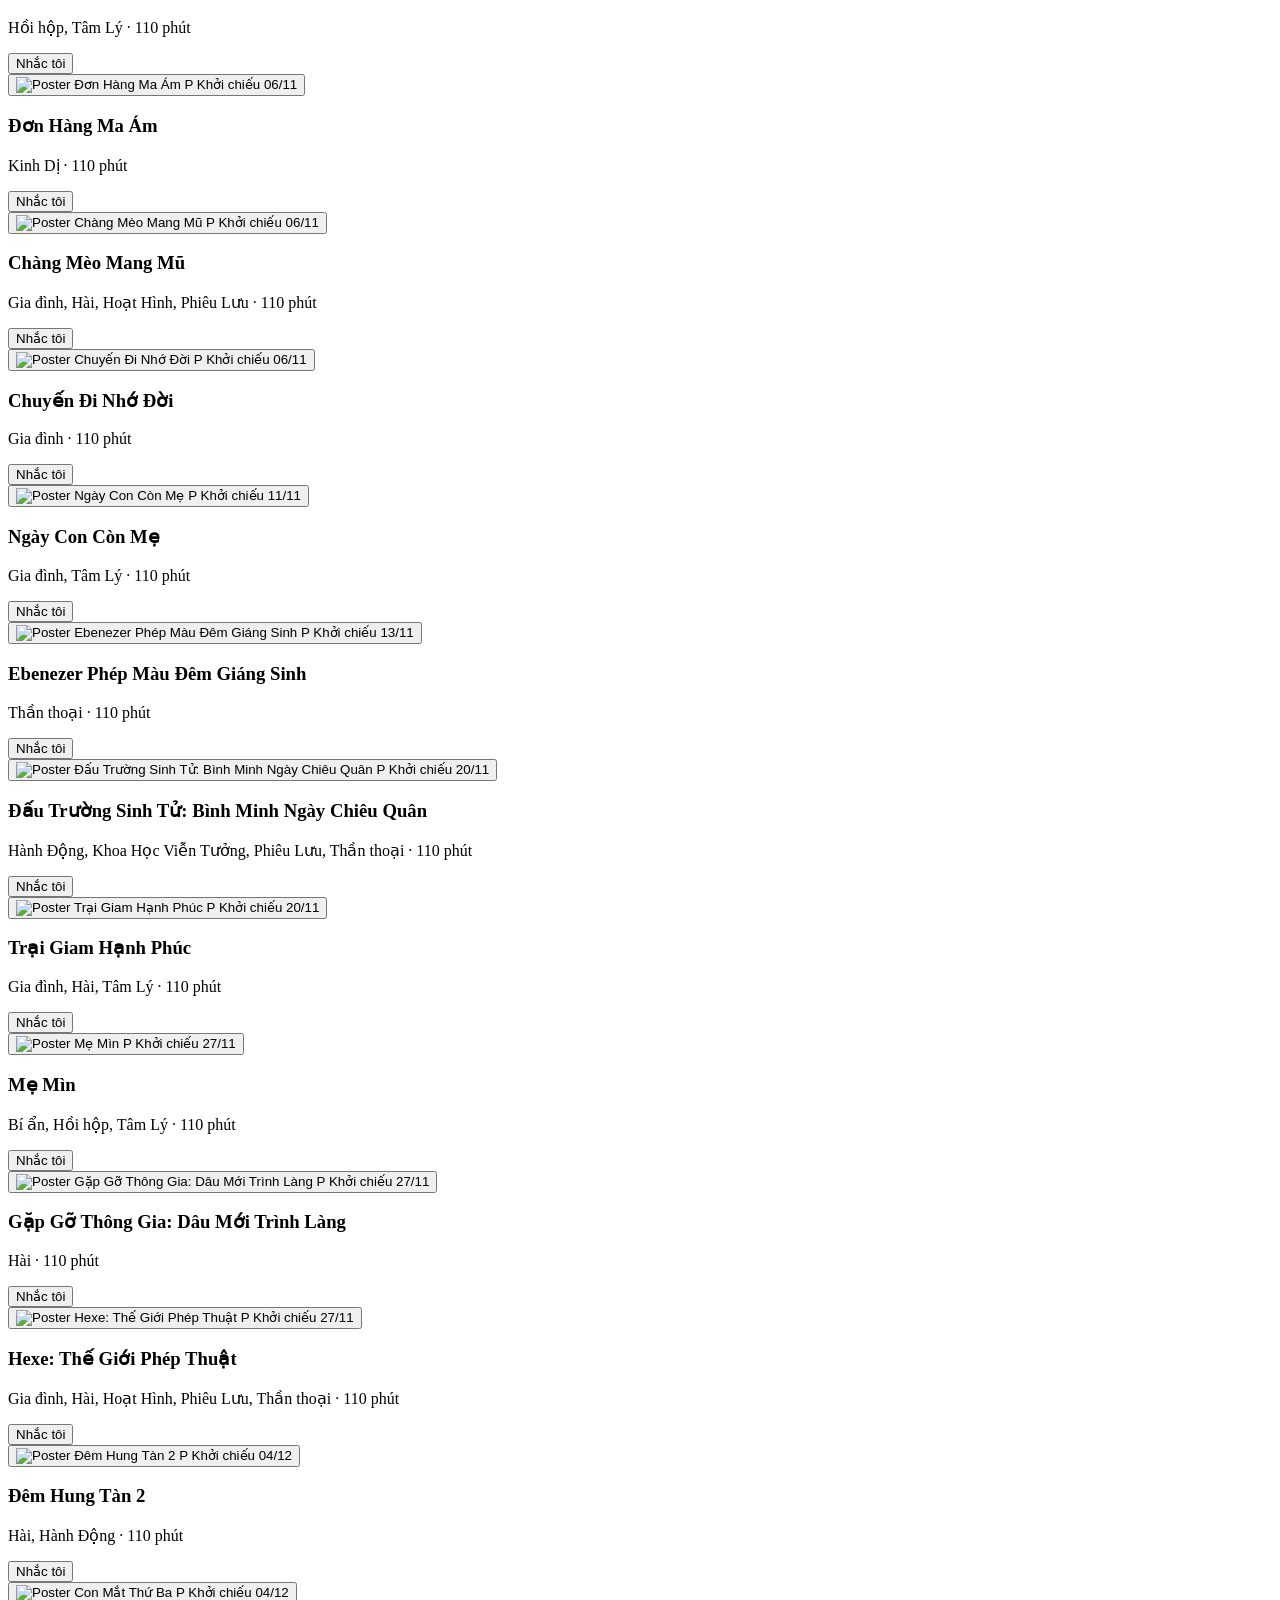
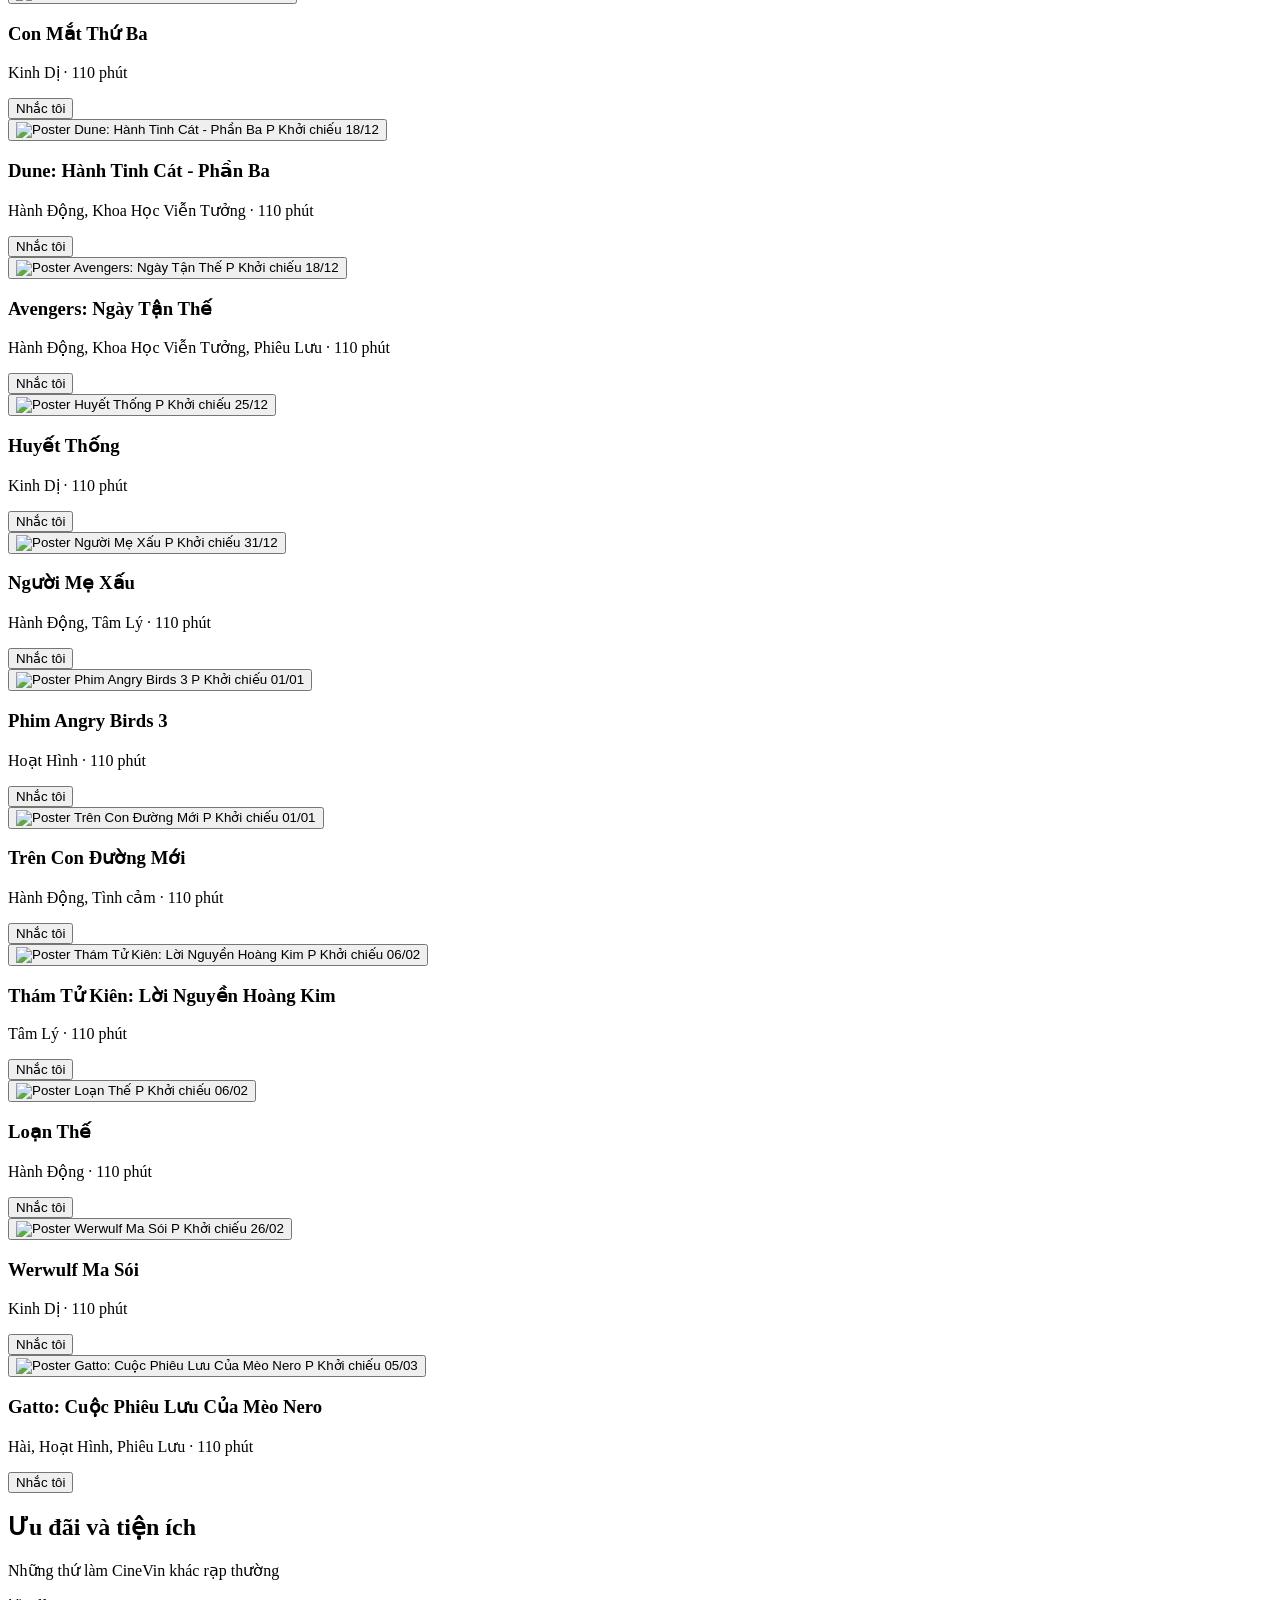
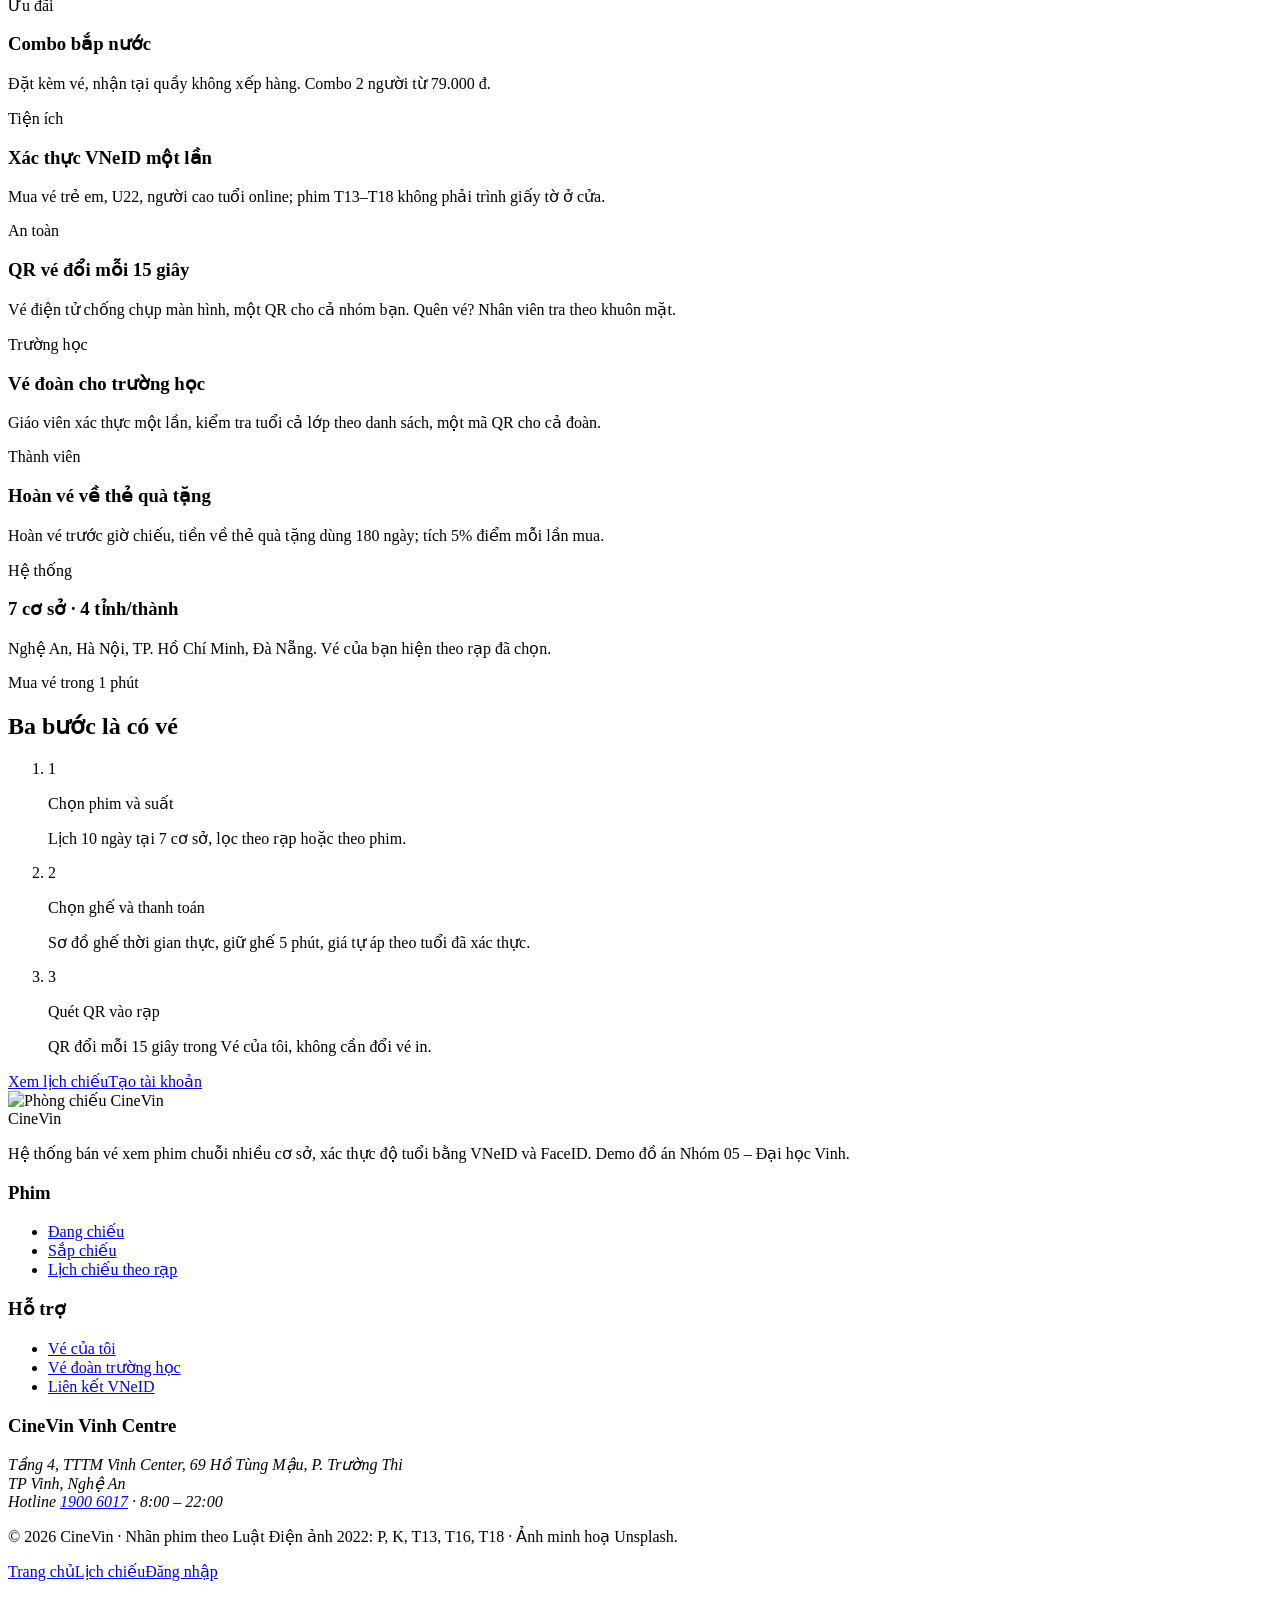
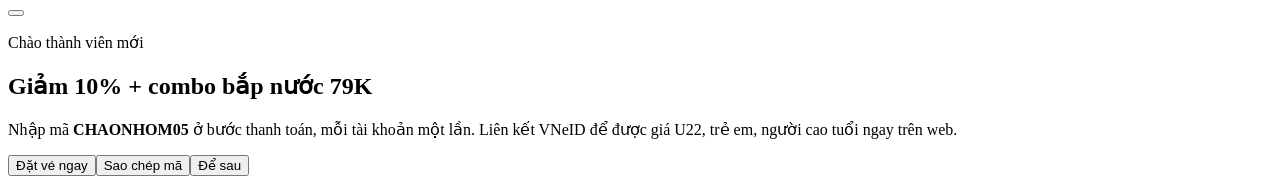
==== commit 2414a808: "Trang chủ: hai dải phim kéo ngang (vuốt / kéo chuột / ‹ ›) + Xem tất cả; hero gọn (bỏ số đếm, một dò" ====
--- a/index.html
+++ b/index.html
@@ -63,7 +63,7 @@
   }
   .bg-surface *, .bg-surface-overlay * { --button-hover: var(--button-hover-surface); }
 </style>
-<link rel="stylesheet" href="css/app.css">
+<link rel="stylesheet" href="css/app.css?v=202610251542">
 </head>
 <body class="bg-background font-sans text-sm text-foreground">
 <div id="app"></div>
@@ -78,25 +78,25 @@
 <script src="https://unpkg.com/peerjs@1.5.4/dist/peerjs.min.js"></script>
 <script src="https://cdn.jsdelivr.net/npm/jsqr@1.4.0/dist/jsQR.js"></script>
 <script src="https://cdn.jsdelivr.net/npm/@supabase/supabase-js@2.117.2/dist/umd/supabase.js"></script>
-<script src="js/config.js"></script>
-<script src="js/util.js"></script>
-<script src="js/ui.js"></script>
-<script src="js/remote.js"></script>
-<script src="js/auth.js"></script>
-<script src="js/face.js"></script>
-<script src="js/haar.js"></script>
-<script src="js/passkey.js"></script>
-<script src="js/nfc.js"></script>
-<script src="js/pair.js"></script>
-<script src="js/scan.js"></script>
-<script src="js/films-cgv.js"></script>
-<script src="js/data.js"></script>
-<script src="js/views-customer.js"></script>
-<script src="js/views-home.js"></script>
-<script src="js/views-staff.js"></script>
-<script src="js/views-hr.js"></script>
-<script src="js/views-lab.js"></script>
-<script src="js/agecheck.js"></script>
-<script src="js/app.js"></script>
+<script src="js/config.js?v=202610251542"></script>
+<script src="js/util.js?v=202610251542"></script>
+<script src="js/ui.js?v=202610251542"></script>
+<script src="js/remote.js?v=202610251542"></script>
+<script src="js/auth.js?v=202610251542"></script>
+<script src="js/face.js?v=202610251542"></script>
+<script src="js/haar.js?v=202610251542"></script>
+<script src="js/passkey.js?v=202610251542"></script>
+<script src="js/nfc.js?v=202610251542"></script>
+<script src="js/pair.js?v=202610251542"></script>
+<script src="js/scan.js?v=202610251542"></script>
+<script src="js/films-cgv.js?v=202610251542"></script>
+<script src="js/data.js?v=202610251542"></script>
+<script src="js/views-customer.js?v=202610251542"></script>
+<script src="js/views-home.js?v=202610251542"></script>
+<script src="js/views-staff.js?v=202610251542"></script>
+<script src="js/views-hr.js?v=202610251542"></script>
+<script src="js/views-lab.js?v=202610251542"></script>
+<script src="js/agecheck.js?v=202610251542"></script>
+<script src="js/app.js?v=202610251542"></script>
 </body>
 </html>
--- a/css/app.css
+++ b/css/app.css
@@ -64,7 +64,7 @@
 .hdr-dark nav a[aria-current] { background: rgb(255 255 255 / .14); color: #fff; }
 .hdr-dark [data-act="cinema-pick"] { color: #fff; } .hdr-dark [data-act="cinema-pick"]:hover { background: rgb(255 255 255 / .1); } .hdr-dark [data-act="cinema-pick"] .text-muted { color: rgb(255 255 255 / .6); }
 .hdr-dark .text-muted { color: rgb(255 255 255 / .6); } .hdr-dark a.hover\:bg-item-hover:hover { background: rgb(255 255 255 / .1); }
-.cf-hero { position: relative; left: 50%; width: 100vw; transform: translateX(-50%); height: min(calc(100svh - 4rem), 760px); min-height: 560px; margin-bottom: 0; overflow: hidden; background: #0d0d10; color: #fff; }
+.cf-hero { position: relative; left: 50%; width: 100vw; transform: translateX(-50%); height: min(calc(100svh - 4rem), 680px); min-height: 520px; margin-bottom: 0; overflow: hidden; background: #0d0d10; color: #fff; }
 .cf-bg { position: absolute; inset: 0; }
 .cf-bg-img { position: absolute; inset: -8%; width: 116%; height: 116%; object-fit: cover; filter: blur(28px) brightness(.38) saturate(1.1); opacity: 0; transition: opacity 1s ease; }
 .cf-bg-img.is-on { opacity: 1; }
@@ -78,7 +78,7 @@
 .cf-card.is-active { box-shadow: 0 0 0 1px rgb(255 255 255 / .35), 0 50px 100px -24px rgb(0 0 0 / .95); }
 .cf-card .cf-cap { position: absolute; inset: auto 0 0 0; padding: 16px 14px 14px; text-align: left; color: #fff; background: linear-gradient(to top, rgb(0 0 0 / .88), rgb(0 0 0 / .4) 70%, transparent); opacity: 0; transition: opacity .18s; }
 .cf-card.is-active .cf-cap { opacity: 1; }
-.cf-overlay { position: absolute; left: 0; right: 0; bottom: 104px; z-index: 40; display: grid; justify-items: center; gap: 12px; padding: 0 16px; text-align: center; pointer-events: none; text-shadow: 0 2px 16px rgb(0 0 0 / .7); }
+.cf-overlay { position: absolute; left: 0; right: 0; bottom: 76px; z-index: 40; display: grid; justify-items: center; gap: 12px; padding: 0 16px; text-align: center; pointer-events: none; text-shadow: 0 2px 16px rgb(0 0 0 / .7); }
 .cf-overlay > * { pointer-events: auto; }
 .cf-kicker { font-size: 12px; letter-spacing: .2em; text-transform: uppercase; color: rgb(255 255 255 / .75); margin-bottom: 10px; }
 .cf-title { font-size: clamp(34px, 5.2vw, 64px); line-height: 1.02; font-weight: 800; letter-spacing: .06em; text-transform: uppercase; text-wrap: balance; }
@@ -95,14 +95,16 @@
 .cf-dots button[aria-selected="true"] { width: 12px; height: 12px; background: #fff; box-shadow: 0 0 0 4px rgb(255 255 255 / .15); }
 .cf-counter { font-size: 12px; color: rgb(255 255 255 / .6); letter-spacing: .1em; } .cf-counter b { color: #fff; font-size: 14px; }
 .cf-hint { position: absolute; left: 0; right: 0; bottom: 58px; z-index: 45; text-align: center; font-size: 11px; color: rgb(255 255 255 / .45); }
-@media (max-width: 639px) { .cf-hero { height: min(calc(100svh - 4rem), 640px); min-height: 520px; } .cf-card { width: 190px; height: 300px; top: 38%; } .cf-overlay { bottom: 92px; } .cf-tag { font-size: 13px; } .cf-arrow { display: none; } }
+@media (max-width: 639px) { .cf-hero { height: min(calc(100svh - 4rem), 580px); min-height: 480px; } .cf-card { width: 190px; height: 300px; top: 38%; } .cf-overlay { bottom: 64px; } .cf-tag { font-size: 13px; } .cf-arrow { display: none; } }
 @media (prefers-reduced-motion: reduce) { .cf-bg-img, .cf-in > * { transition: none; animation: none; } }
 
 /* nút cuộn ‹ › cho dải ngày / dải poster: tròn, nền tối mờ như nút của hero, luôn hiện từ màn sm; điện thoại vuốt */
 .strip-nav { position: absolute; top: 50%; z-index: 3; display: none; width: 34px; height: 34px; place-items: center; border-radius: 9999px; background: rgb(20 20 24 / .72); color: #fff; border: 1px solid rgb(255 255 255 / .22); cursor: pointer; transform: translateY(-50%); box-shadow: 0 4px 14px rgb(0 0 0 / .25); -webkit-backdrop-filter: blur(6px); backdrop-filter: blur(6px); transition: background .15s, opacity .2s; }
 .strip-nav:hover { background: rgb(20 20 24 / .9); }
+@media (hover: hover) { [data-strip] { cursor: grab; } [data-strip].is-dragging { cursor: grabbing; scroll-snap-type: none; user-select: none; } [data-strip].is-dragging * { pointer-events: none; } }
 .strip-nav-l { left: -10px; } .strip-nav-r { right: -10px; }
 .strip-posters .strip-nav { top: 72px; }
+.strip-home .strip-nav { top: 126px; } @media (min-width: 1024px) { .strip-home .strip-nav { top: 138px; } }
 [data-strip-wrap][data-at-start] .strip-nav-l, [data-strip-wrap][data-at-end] .strip-nav-r { opacity: .25; pointer-events: none; }
 @media (min-width: 640px) { .strip-nav { display: grid; } }
 
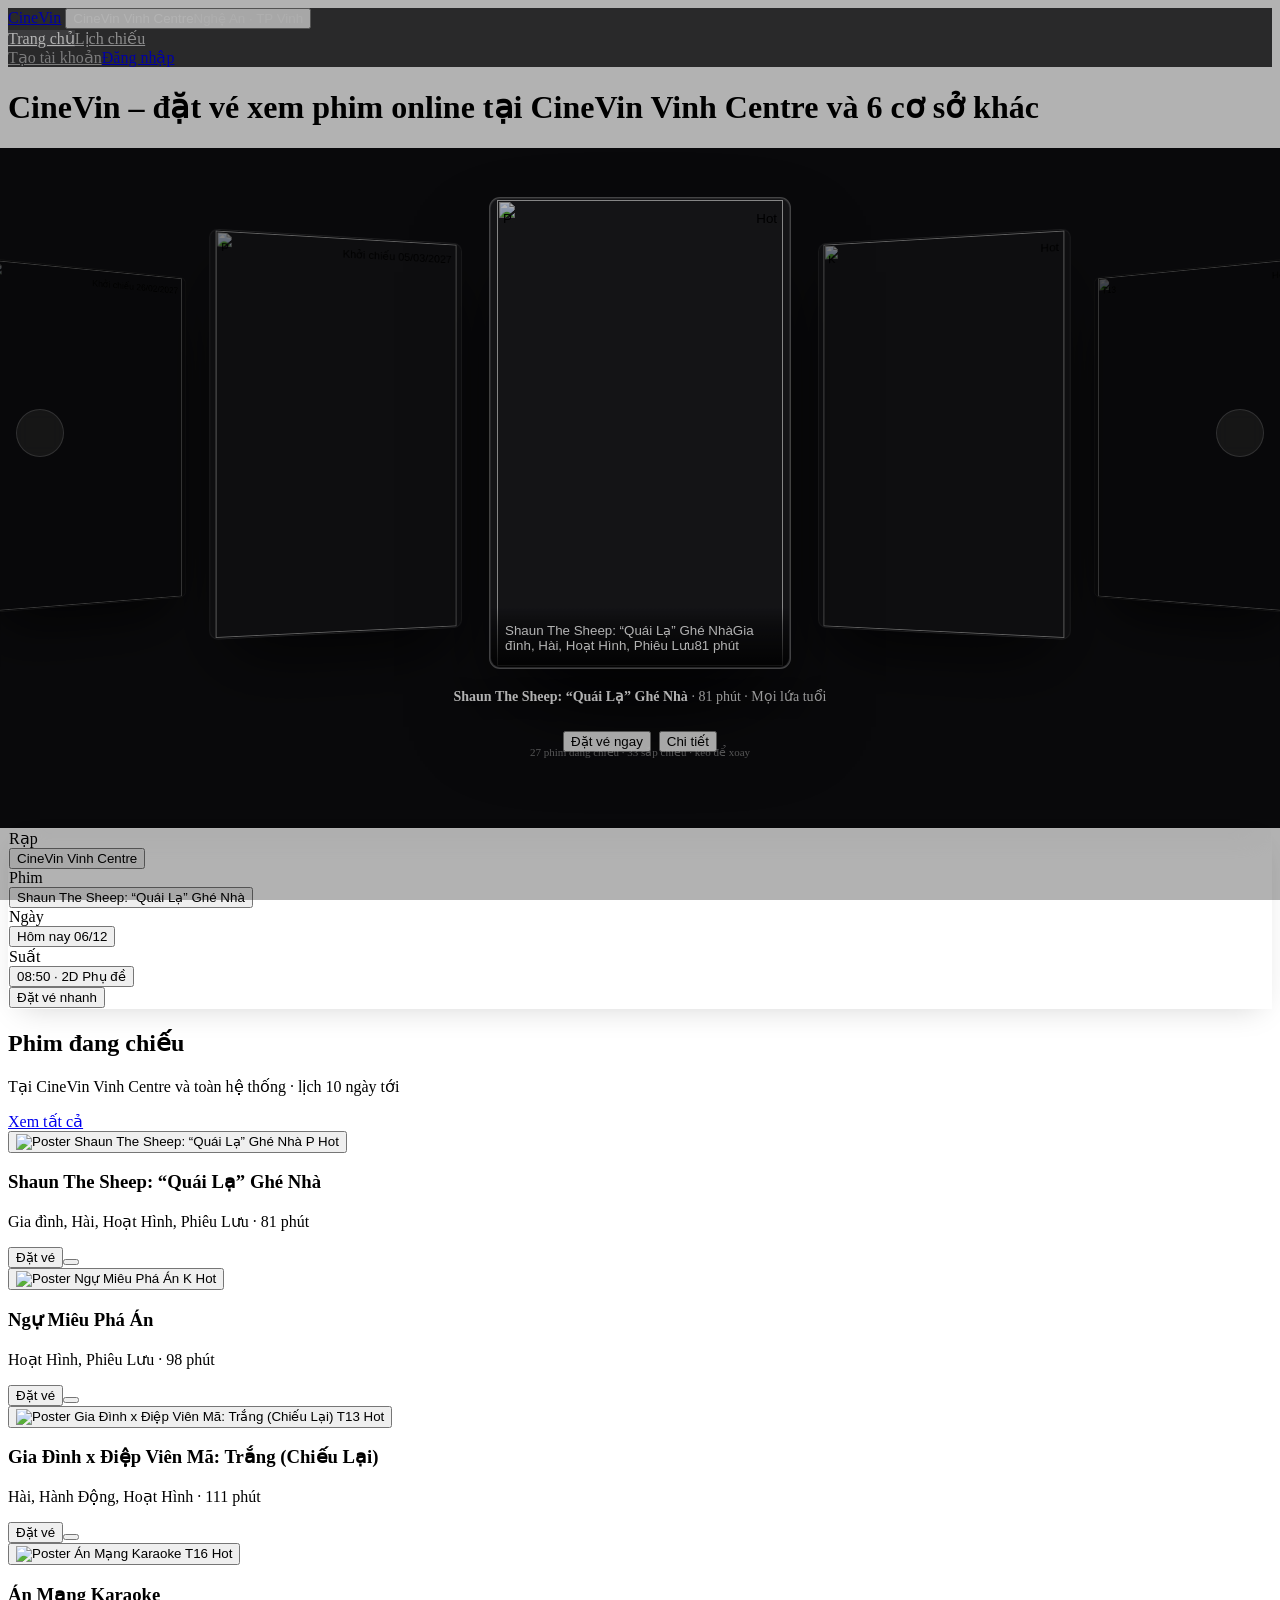
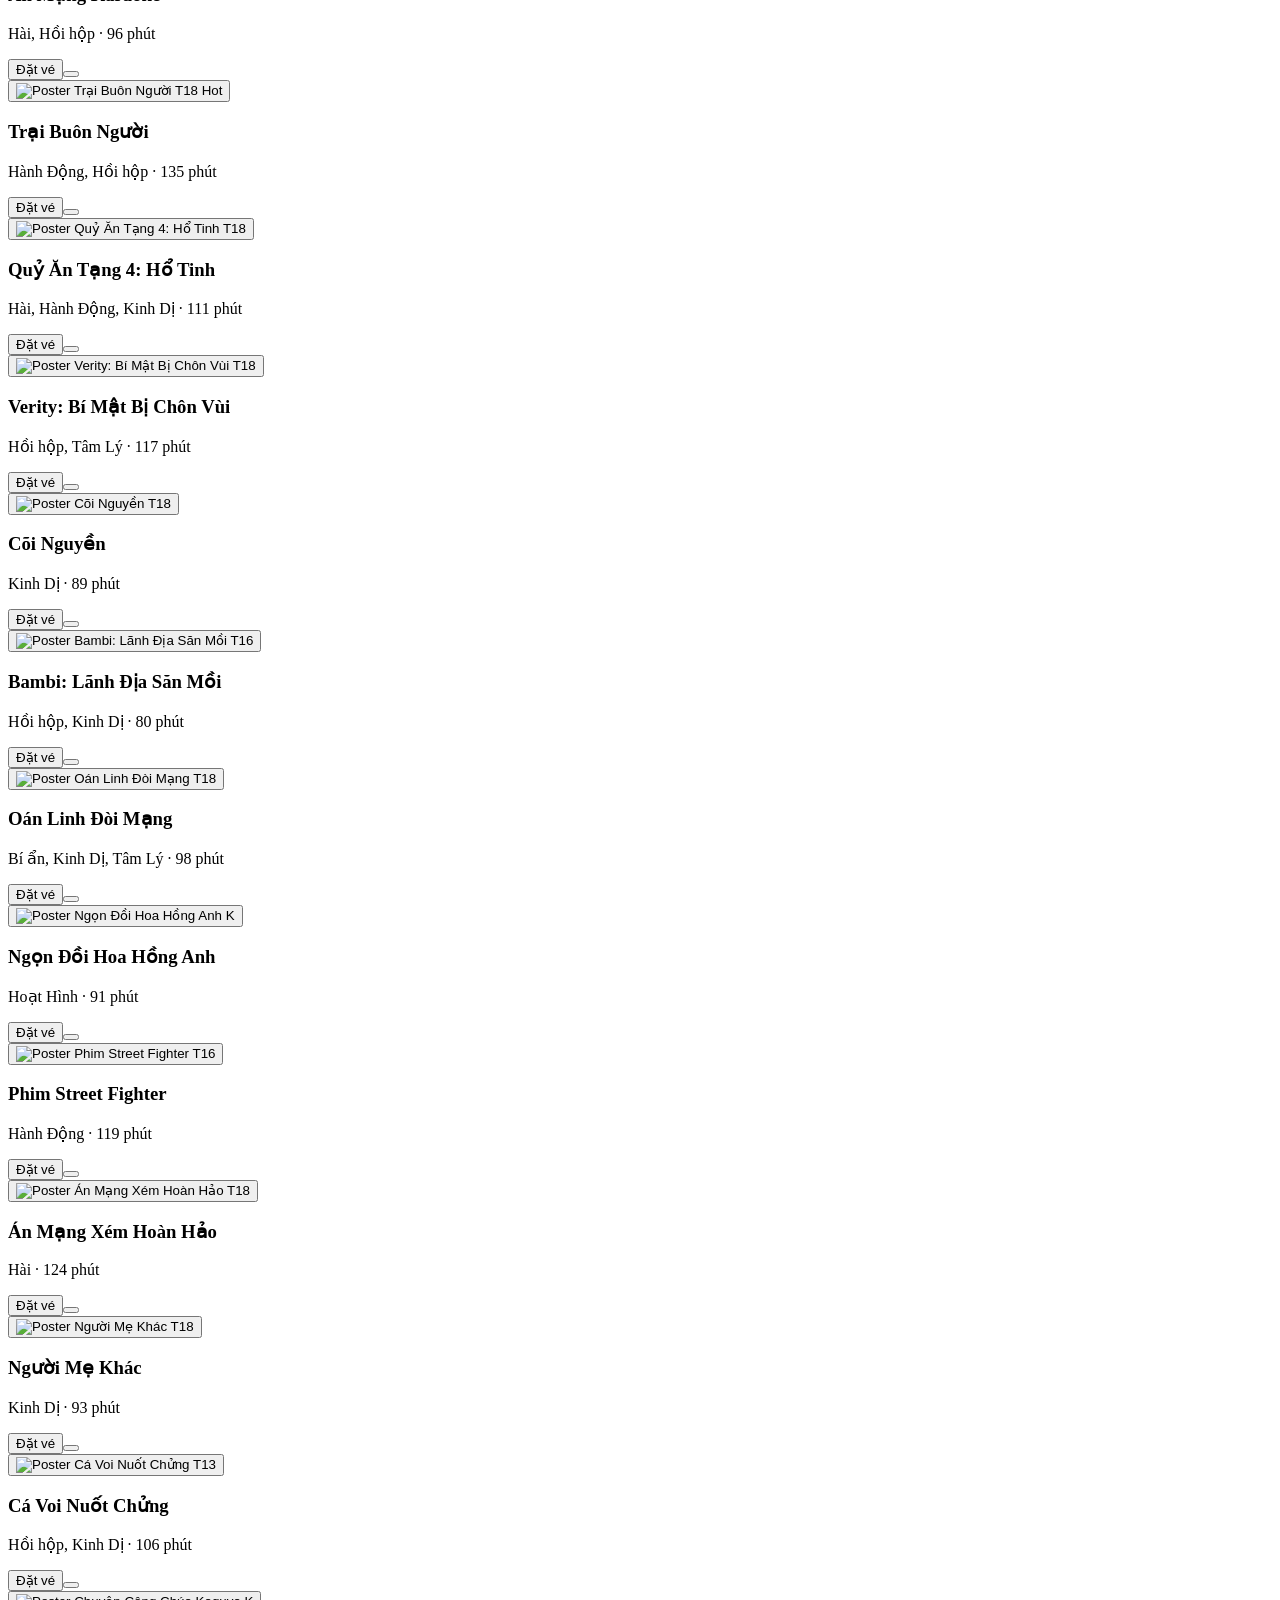
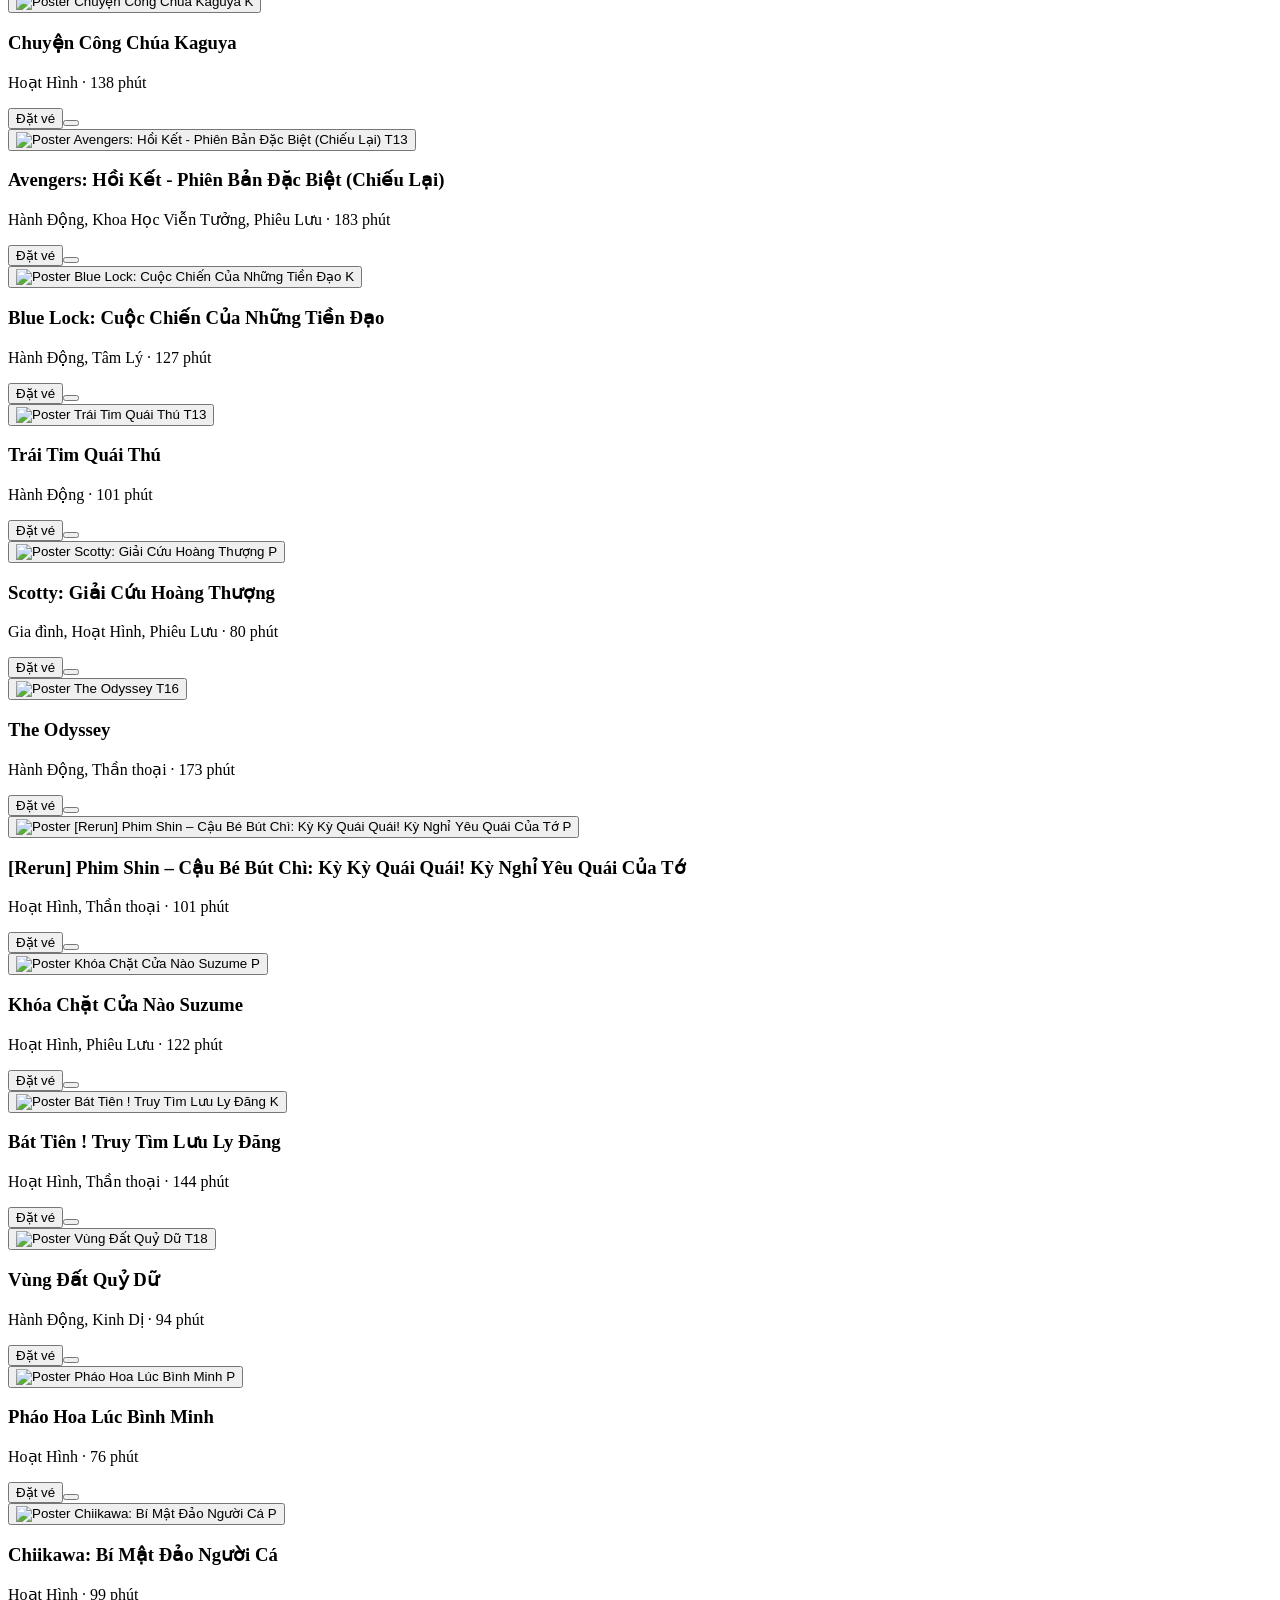
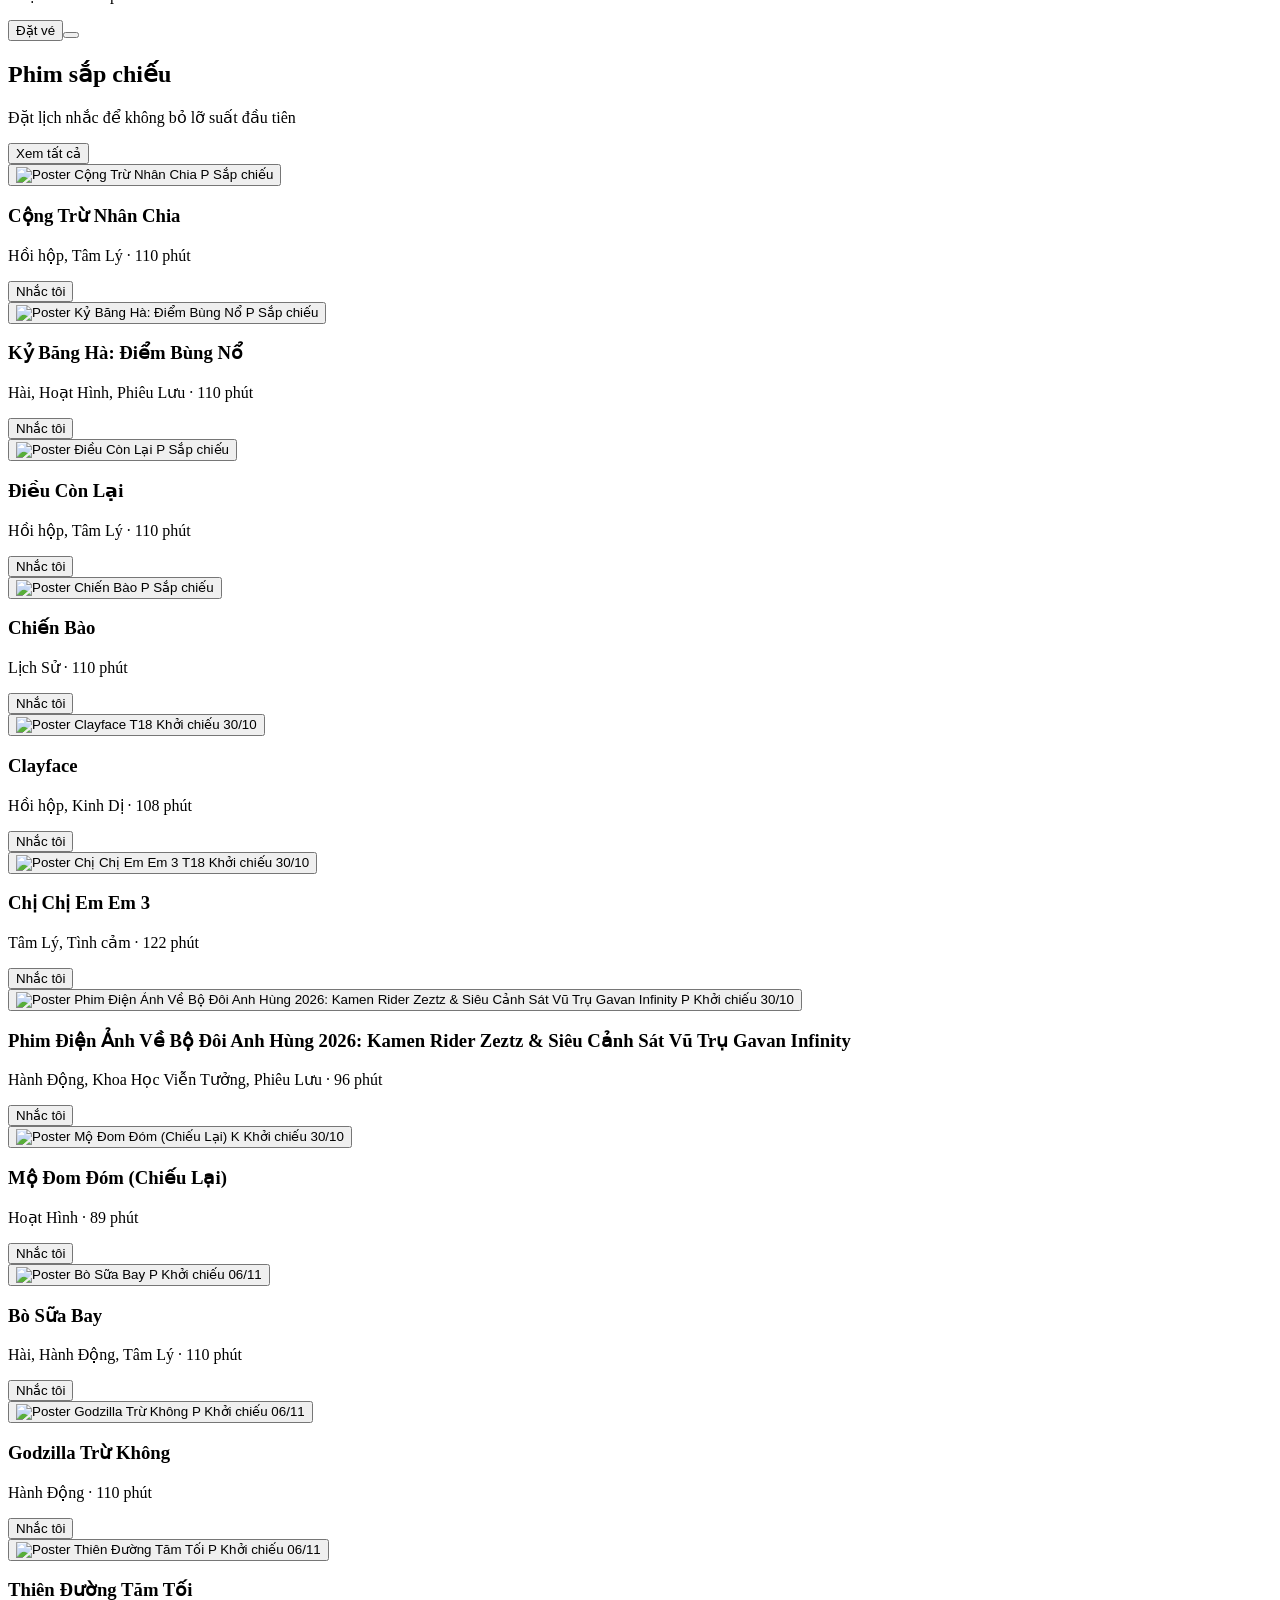
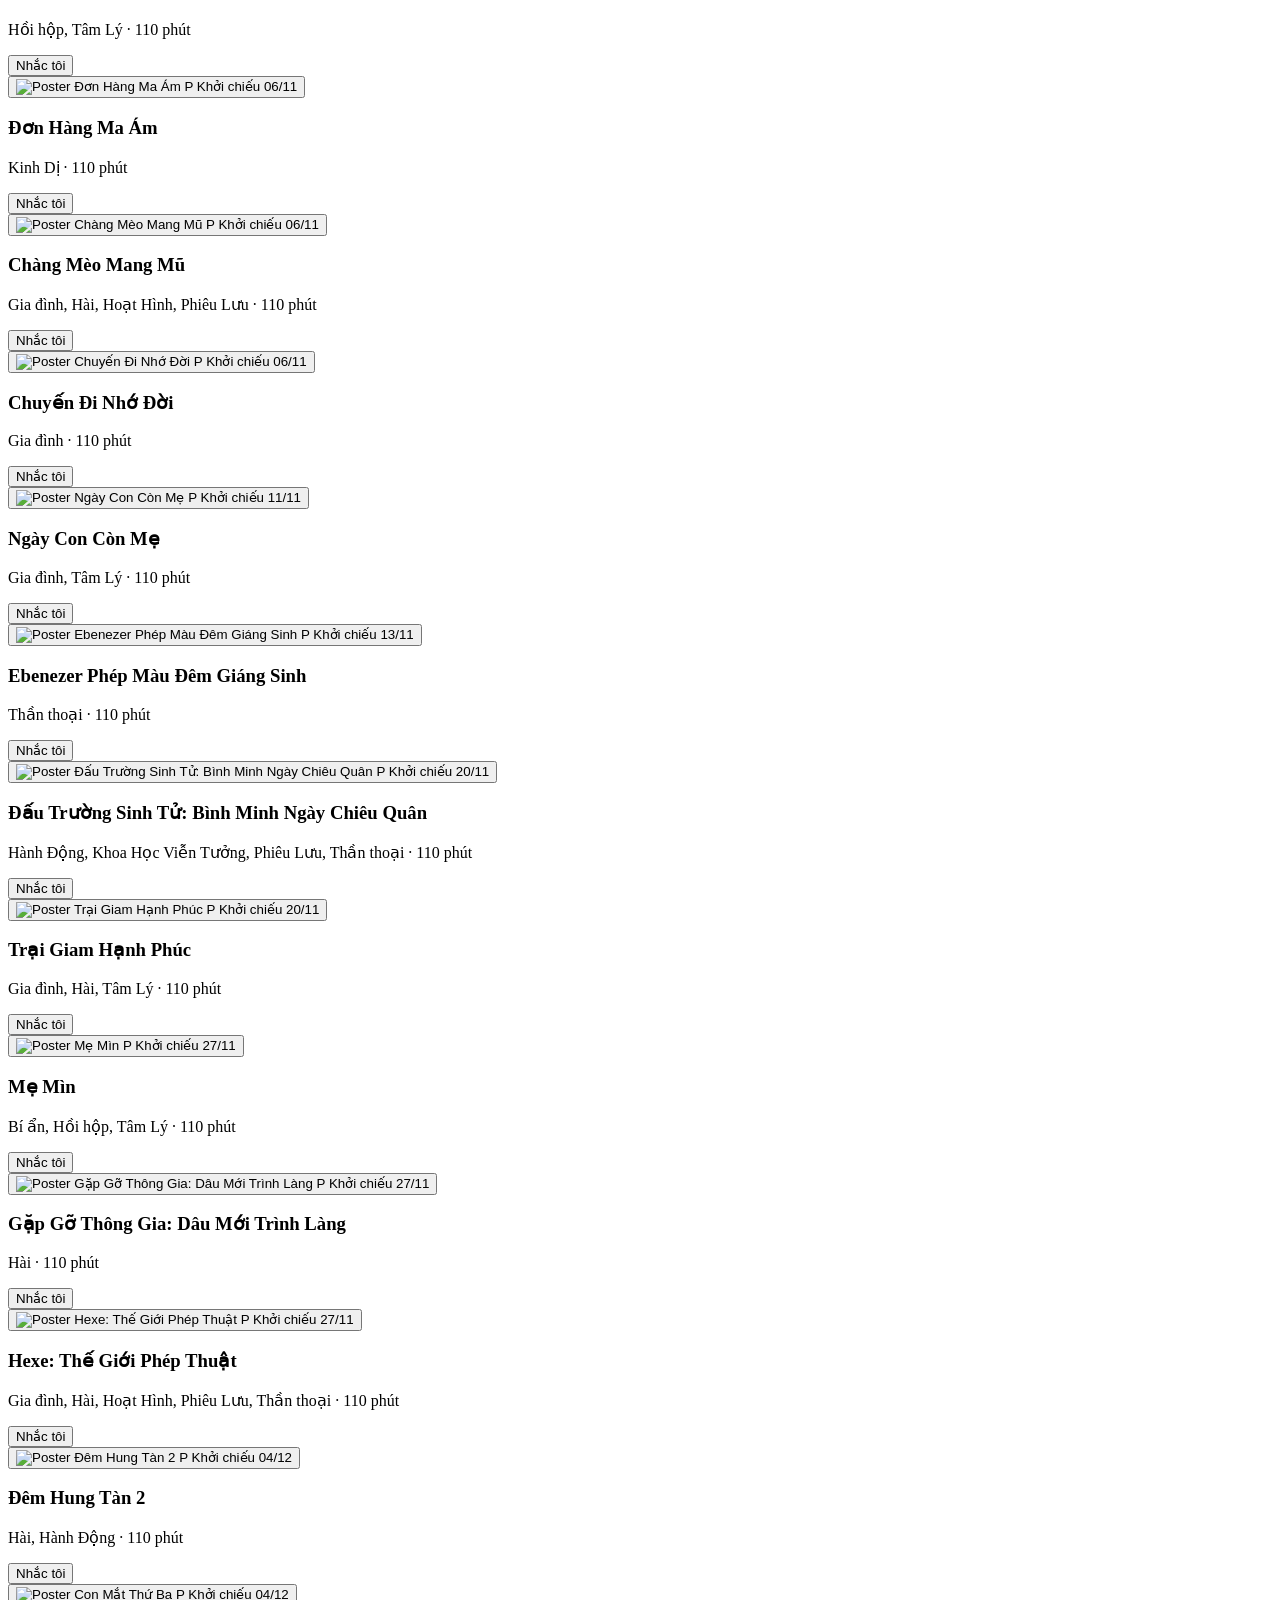
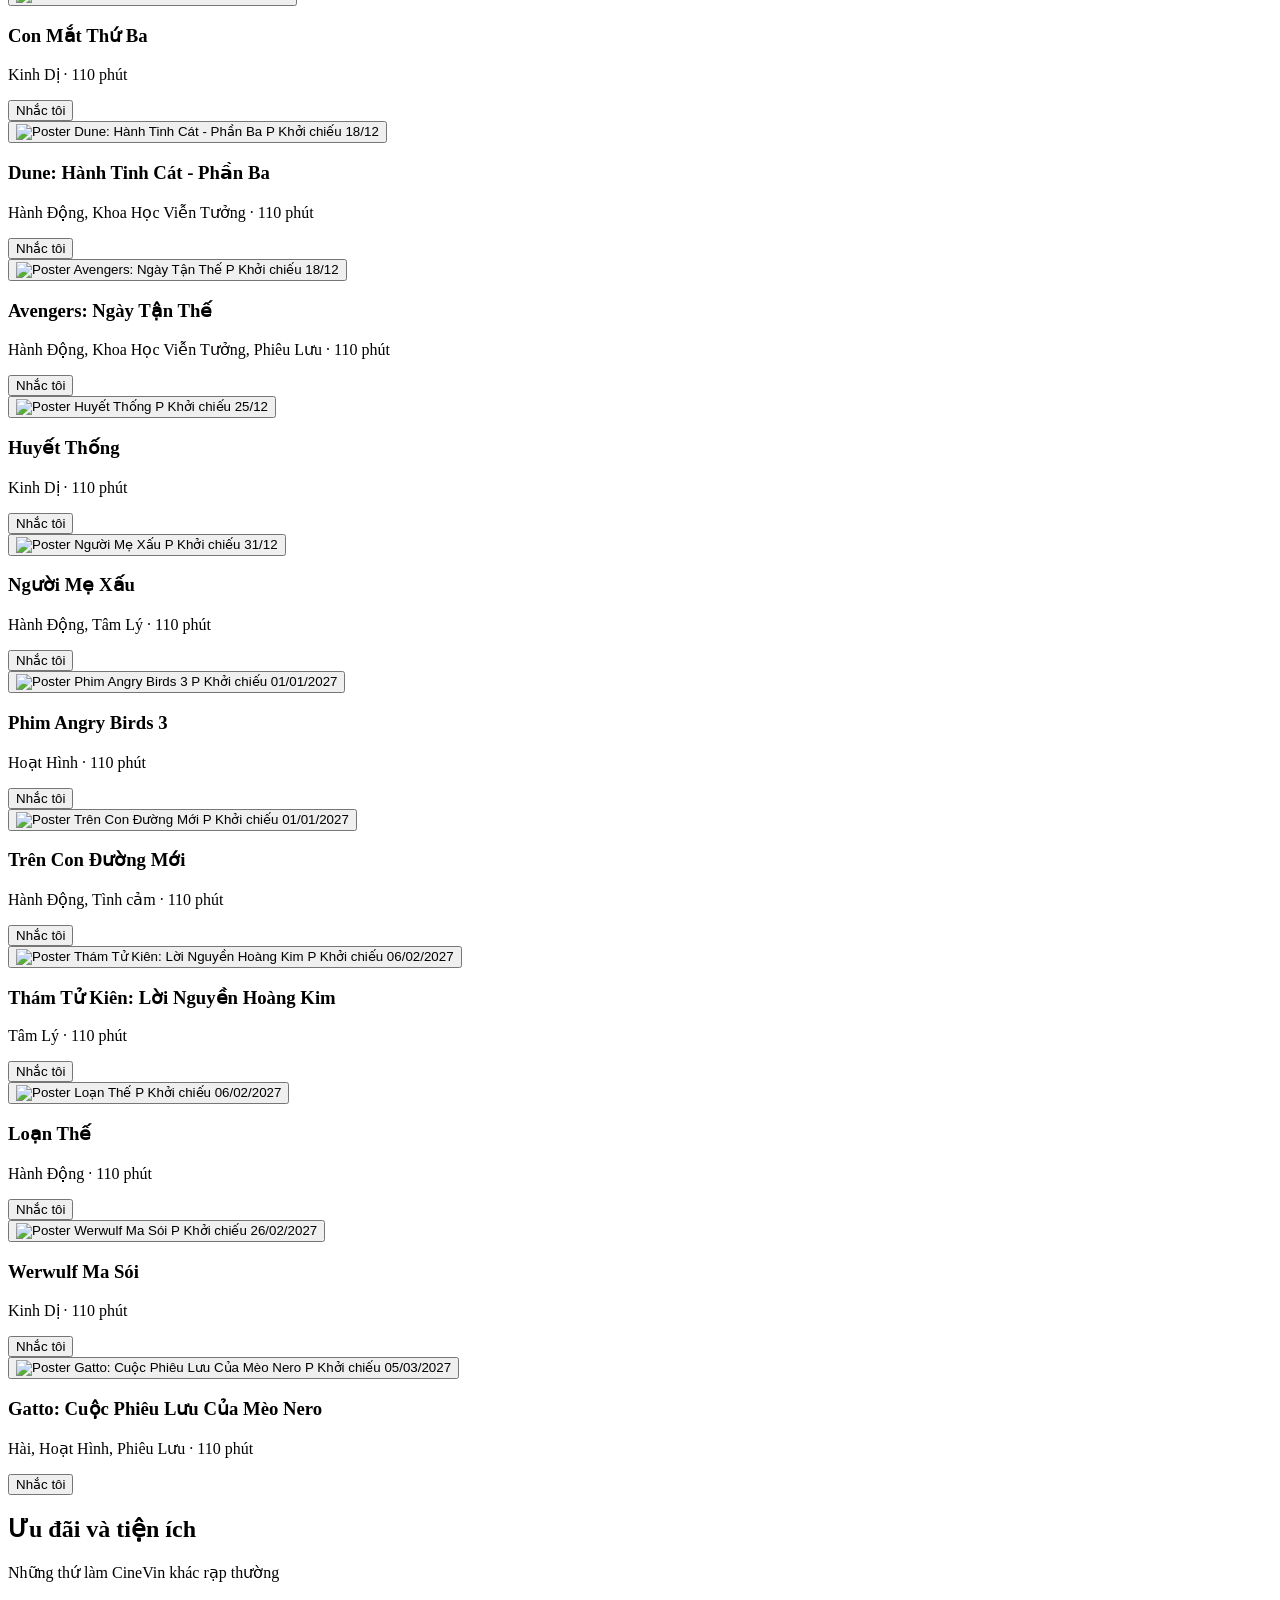
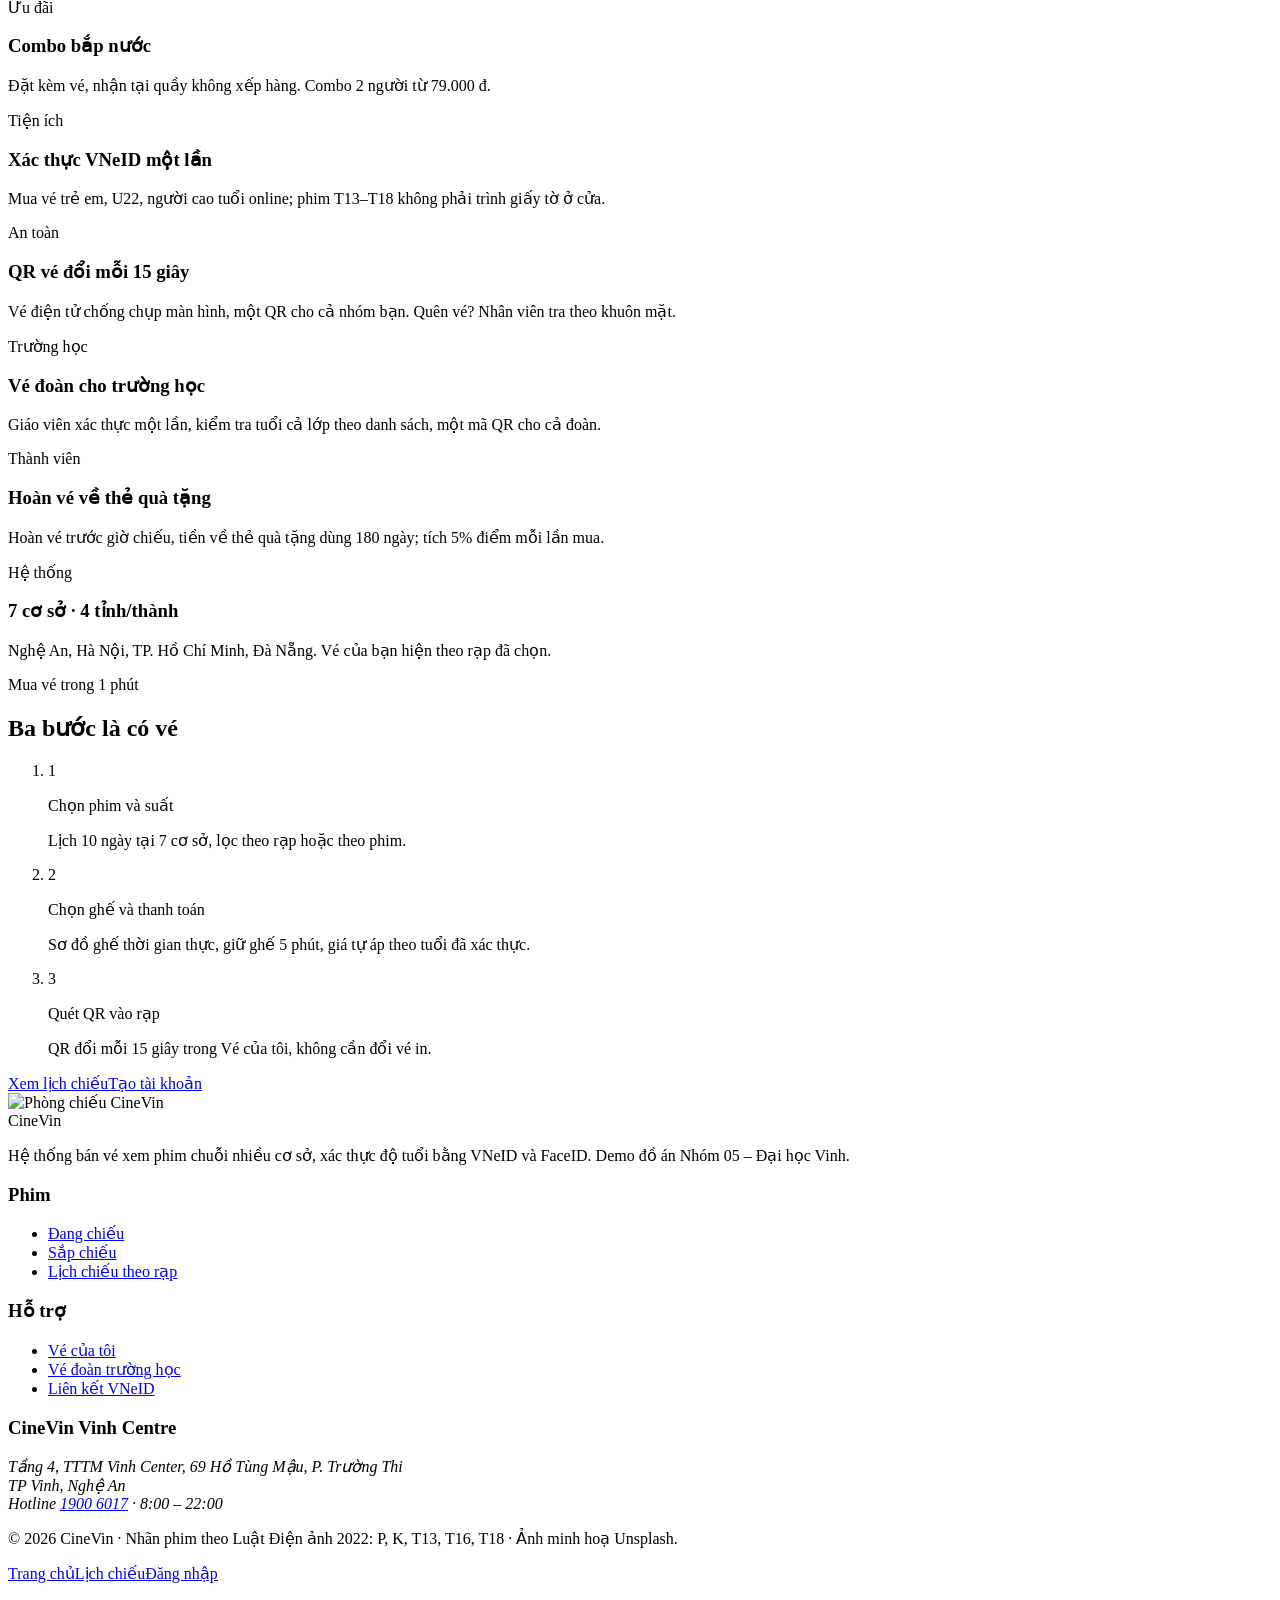
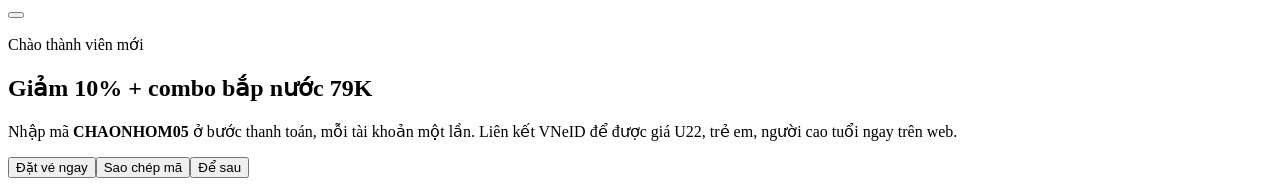
==== commit d8a2db8c: "Dải cuộn: nút ‹ › chỉ hiện khi cuộn được, thẻ đầu thẳng ô tìm, poster thẳng hàng; lịch theo phim: tr" ====
--- a/index.html
+++ b/index.html
@@ -63,7 +63,7 @@
   }
   .bg-surface *, .bg-surface-overlay * { --button-hover: var(--button-hover-surface); }
 </style>
-<link rel="stylesheet" href="css/app.css?v=202610251542">
+<link rel="stylesheet" href="css/app.css?v=202610251729">
 </head>
 <body class="bg-background font-sans text-sm text-foreground">
 <div id="app"></div>
@@ -78,25 +78,25 @@
 <script src="https://unpkg.com/peerjs@1.5.4/dist/peerjs.min.js"></script>
 <script src="https://cdn.jsdelivr.net/npm/jsqr@1.4.0/dist/jsQR.js"></script>
 <script src="https://cdn.jsdelivr.net/npm/@supabase/supabase-js@2.117.2/dist/umd/supabase.js"></script>
-<script src="js/config.js?v=202610251542"></script>
-<script src="js/util.js?v=202610251542"></script>
-<script src="js/ui.js?v=202610251542"></script>
-<script src="js/remote.js?v=202610251542"></script>
-<script src="js/auth.js?v=202610251542"></script>
-<script src="js/face.js?v=202610251542"></script>
-<script src="js/haar.js?v=202610251542"></script>
-<script src="js/passkey.js?v=202610251542"></script>
-<script src="js/nfc.js?v=202610251542"></script>
-<script src="js/pair.js?v=202610251542"></script>
-<script src="js/scan.js?v=202610251542"></script>
-<script src="js/films-cgv.js?v=202610251542"></script>
-<script src="js/data.js?v=202610251542"></script>
-<script src="js/views-customer.js?v=202610251542"></script>
-<script src="js/views-home.js?v=202610251542"></script>
-<script src="js/views-staff.js?v=202610251542"></script>
-<script src="js/views-hr.js?v=202610251542"></script>
-<script src="js/views-lab.js?v=202610251542"></script>
-<script src="js/agecheck.js?v=202610251542"></script>
-<script src="js/app.js?v=202610251542"></script>
+<script src="js/config.js?v=202610251729"></script>
+<script src="js/util.js?v=202610251729"></script>
+<script src="js/ui.js?v=202610251729"></script>
+<script src="js/remote.js?v=202610251729"></script>
+<script src="js/auth.js?v=202610251729"></script>
+<script src="js/face.js?v=202610251729"></script>
+<script src="js/haar.js?v=202610251729"></script>
+<script src="js/passkey.js?v=202610251729"></script>
+<script src="js/nfc.js?v=202610251729"></script>
+<script src="js/pair.js?v=202610251729"></script>
+<script src="js/scan.js?v=202610251729"></script>
+<script src="js/films-cgv.js?v=202610251729"></script>
+<script src="js/data.js?v=202610251729"></script>
+<script src="js/views-customer.js?v=202610251729"></script>
+<script src="js/views-home.js?v=202610251729"></script>
+<script src="js/views-staff.js?v=202610251729"></script>
+<script src="js/views-hr.js?v=202610251729"></script>
+<script src="js/views-lab.js?v=202610251729"></script>
+<script src="js/agecheck.js?v=202610251729"></script>
+<script src="js/app.js?v=202610251729"></script>
 </body>
 </html>
--- a/css/app.css
+++ b/css/app.css
@@ -105,8 +105,16 @@
 .strip-nav-l { left: -10px; } .strip-nav-r { right: -10px; }
 .strip-posters .strip-nav { top: 72px; }
 .strip-home .strip-nav { top: 126px; } @media (min-width: 1024px) { .strip-home .strip-nav { top: 138px; } }
-[data-strip-wrap][data-at-start] .strip-nav-l, [data-strip-wrap][data-at-end] .strip-nav-r { opacity: .25; pointer-events: none; }
-@media (min-width: 640px) { .strip-nav { display: grid; } }
+/* ≥640px: nút ‹ › chỉ hiện khi còn cuộn được về phía đó (ở đầu dải: không nút, thẻ đầu thẳng hàng với ô tìm / lề trang);
+   phía có nút phủ một dải mờ trắng để nút không đè thô lên thẻ */
+@media (min-width: 640px) {
+  .strip-nav { display: grid; }
+  [data-strip-wrap][data-at-start] .strip-nav-l, [data-strip-wrap][data-at-end] .strip-nav-r { display: none; }
+  [data-strip-wrap]::before, [data-strip-wrap]::after { content: ""; position: absolute; top: 0; bottom: 0; width: 64px; z-index: 2; pointer-events: none; }
+  [data-strip-wrap]::before { left: 0; background: linear-gradient(to right, rgb(255 255 255 / .92), rgb(255 255 255 / 0)); }
+  [data-strip-wrap]::after { right: 0; background: linear-gradient(to left, rgb(255 255 255 / .92), rgb(255 255 255 / 0)); }
+  [data-strip-wrap][data-at-start]::before, [data-strip-wrap][data-at-end]::after { display: none; }
+}
 
 /* sơ đồ ghế: khung cuộn hai chiều, chặn pinch-zoom của trình duyệt để tự xử lý */
 .seat-zoom-outer { overflow: auto; max-height: 70vh; padding: 4px 2px 8px; touch-action: pan-x pan-y; overscroll-behavior: contain; }
